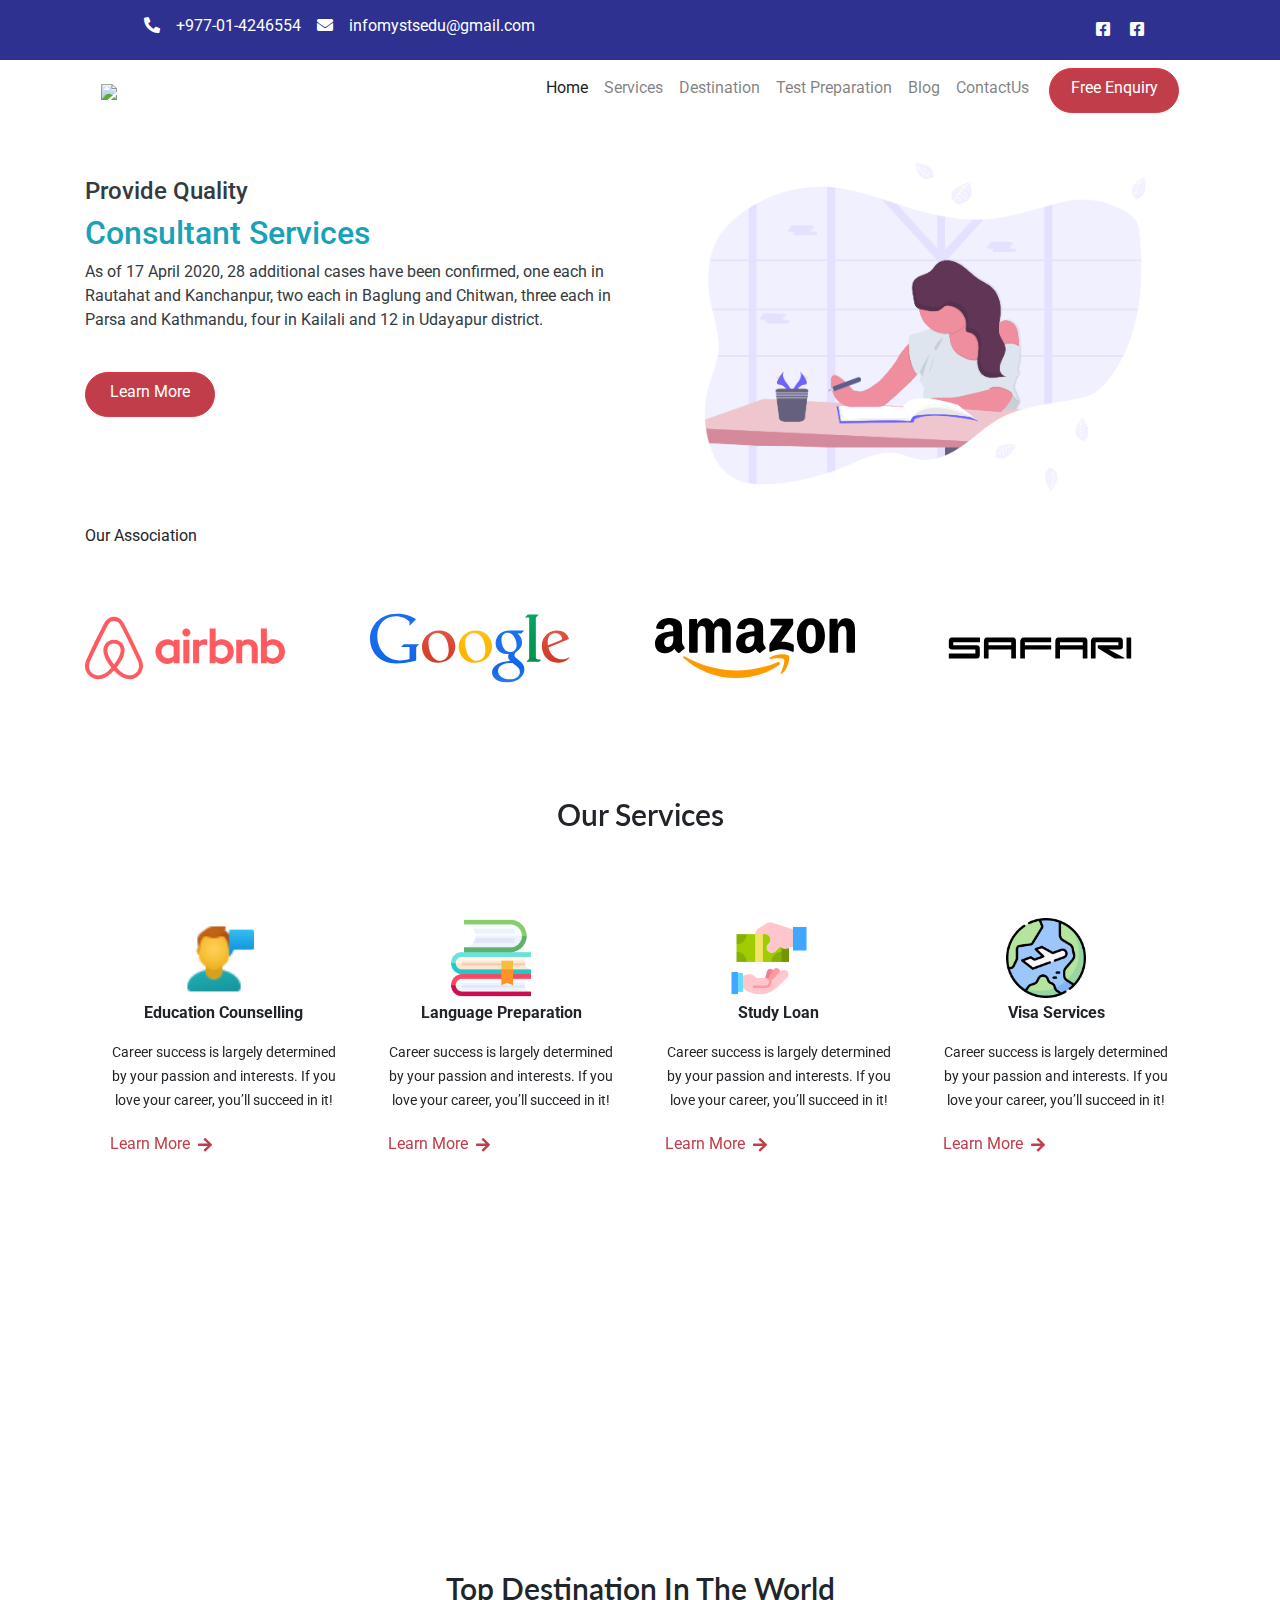
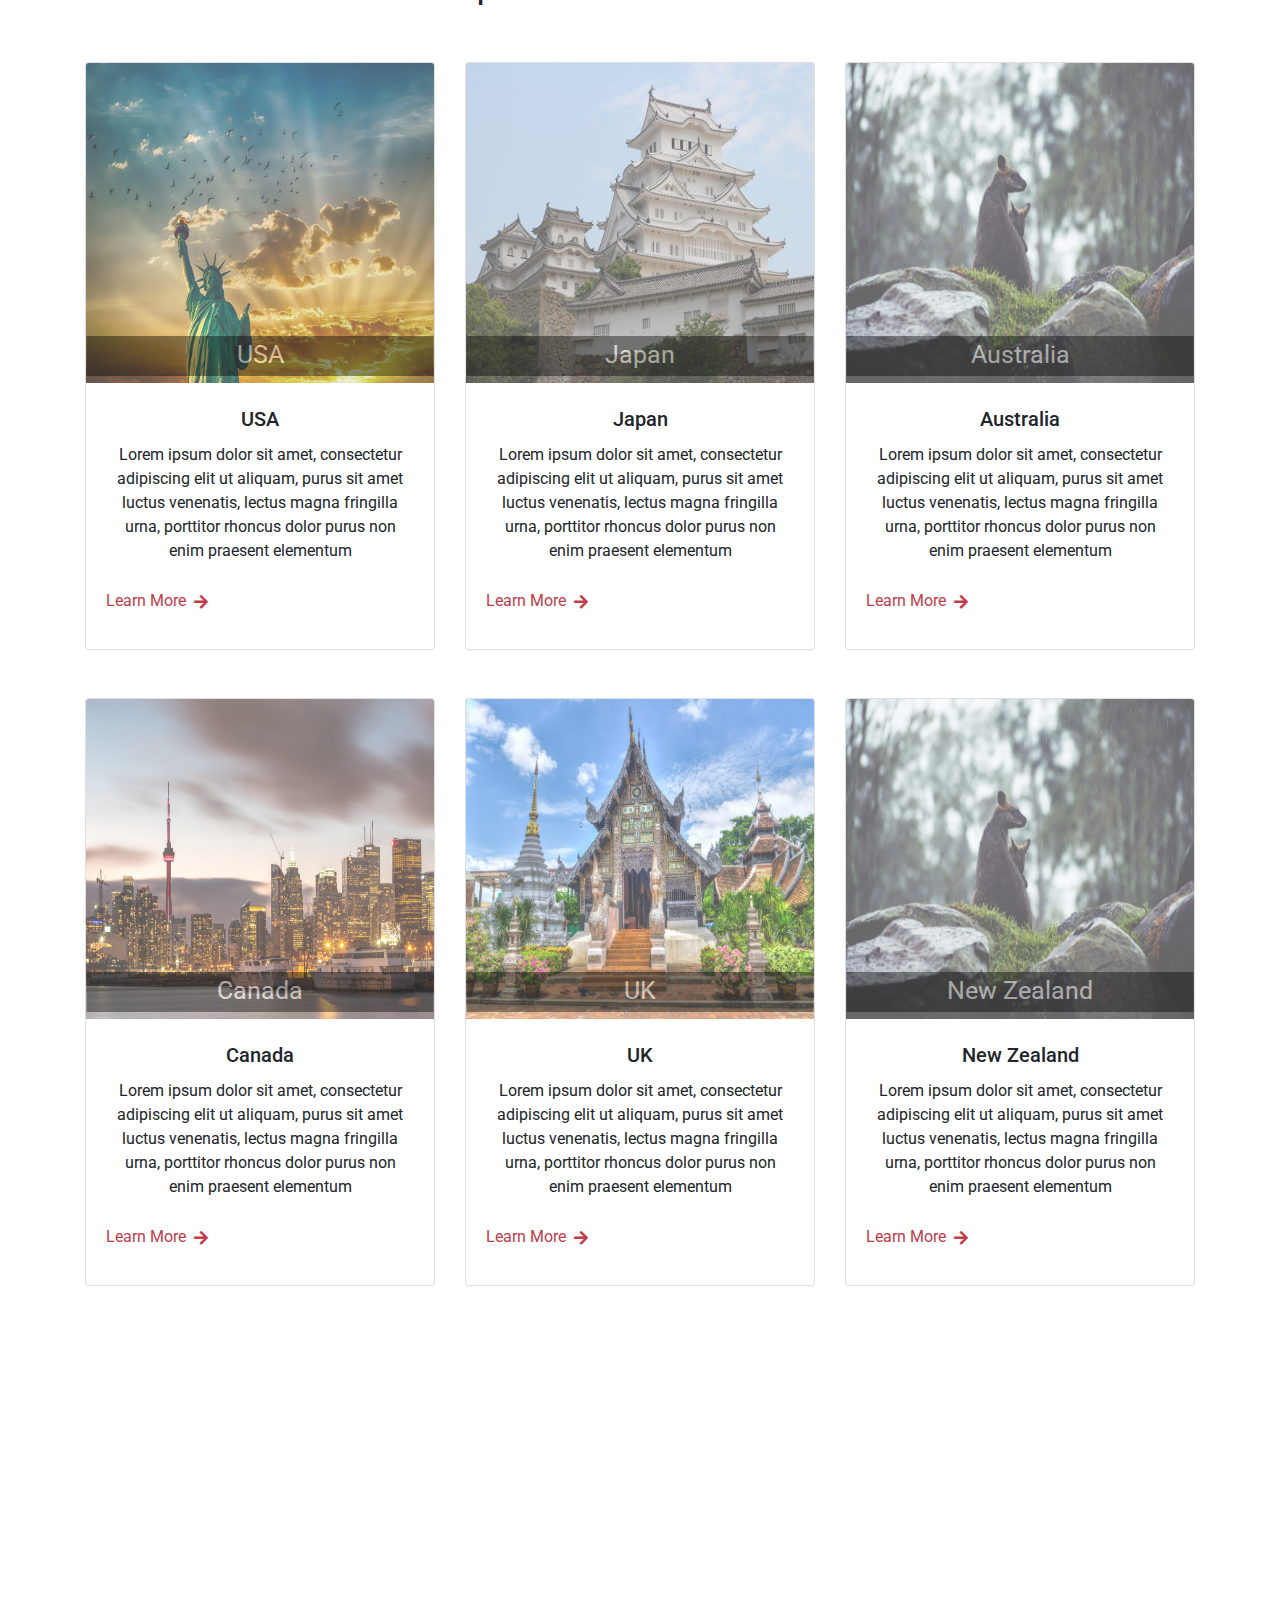
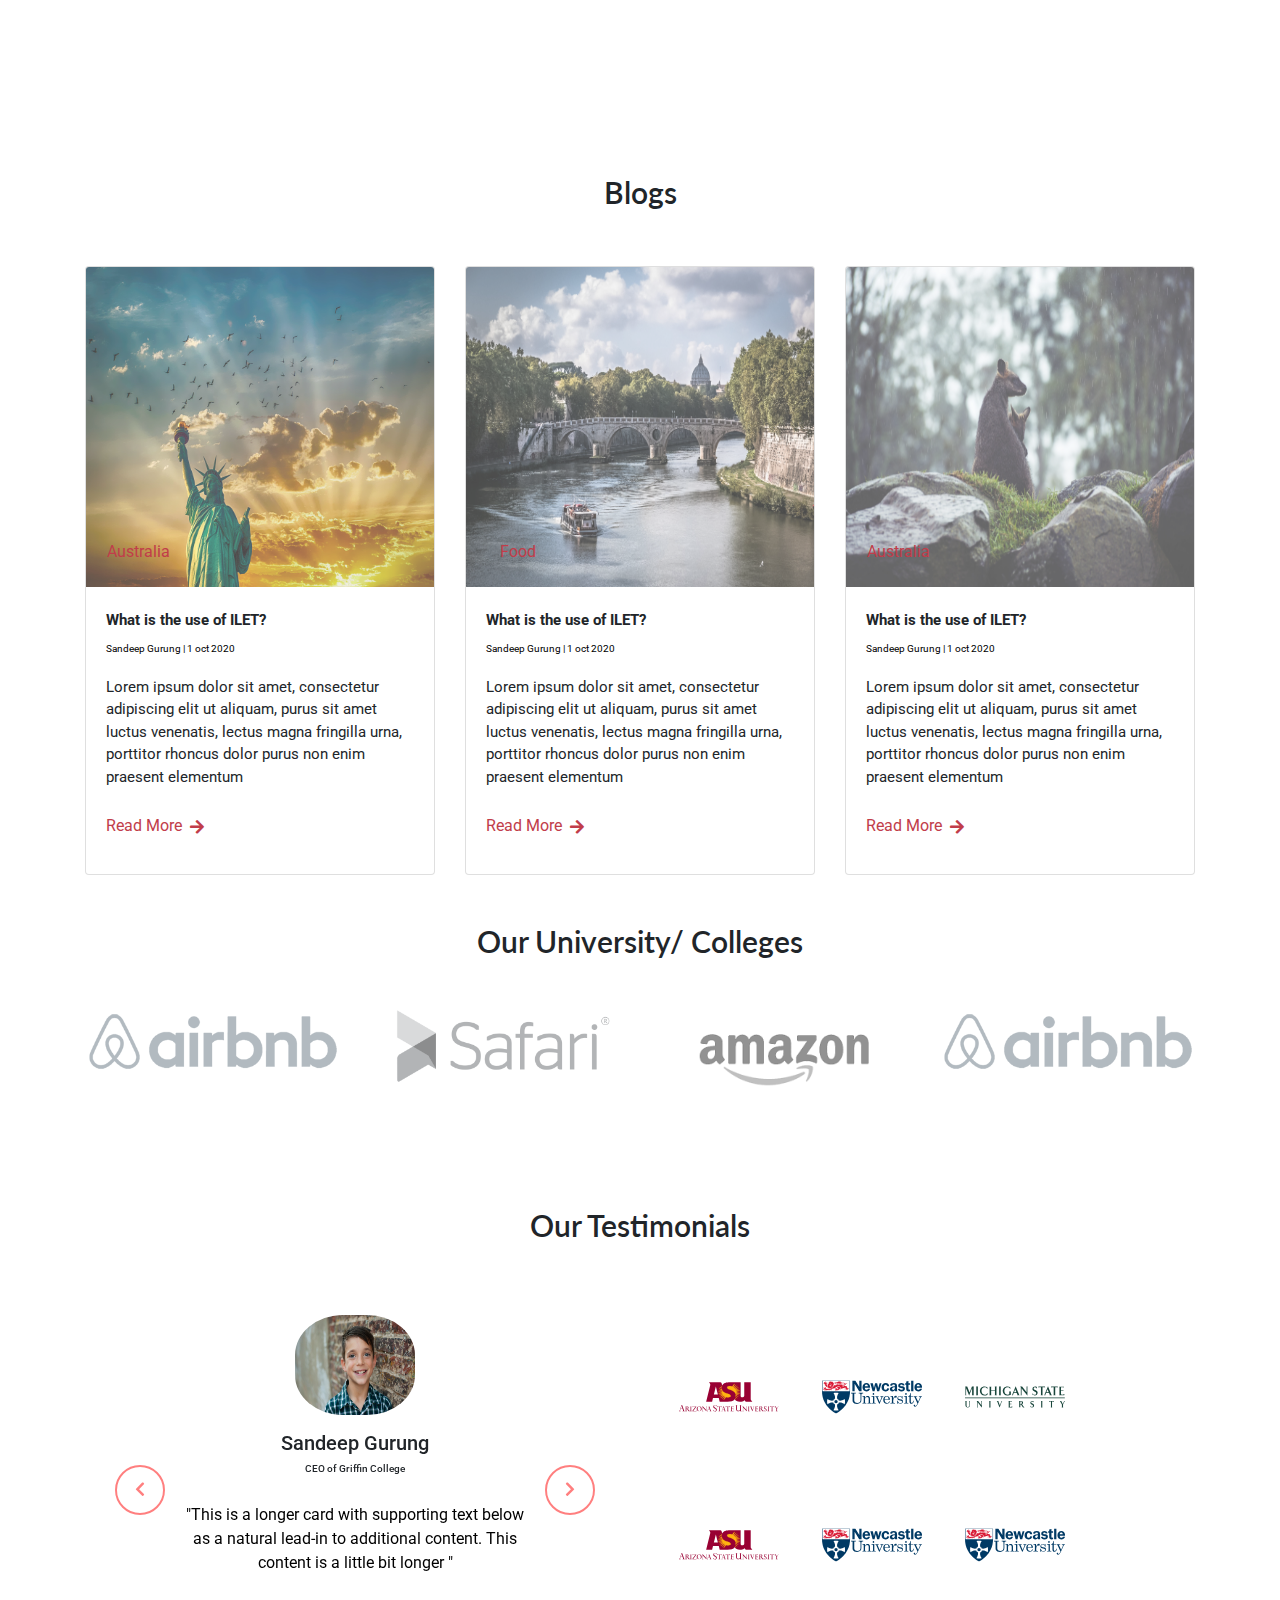
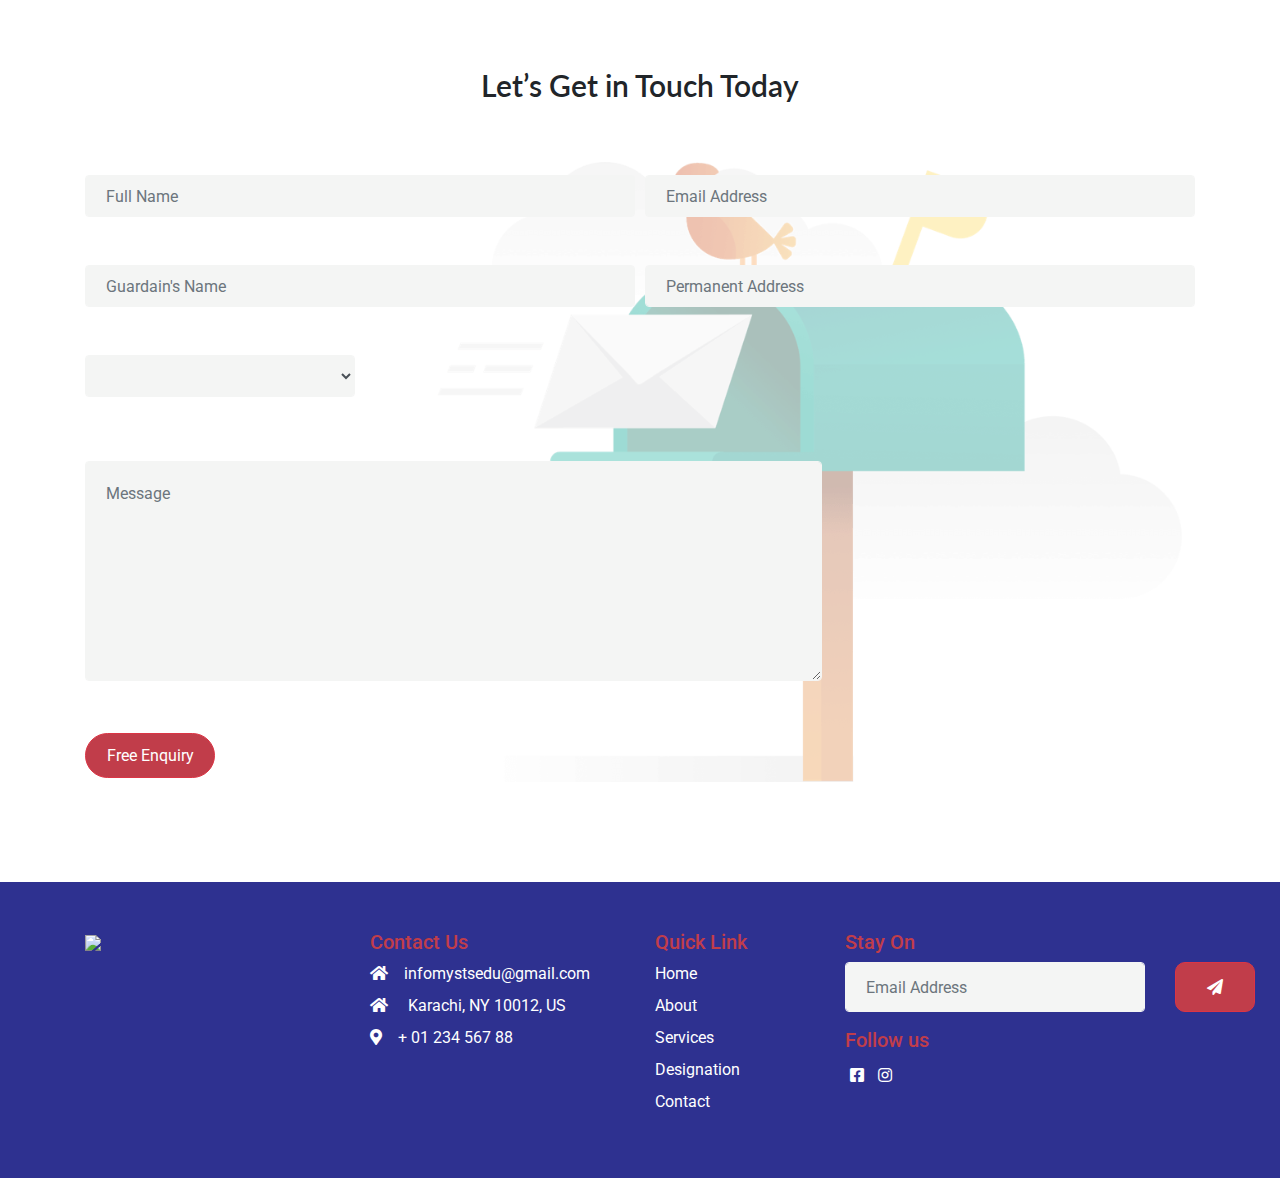
==== index.html @ 864e49d7 "modified" ====
<!DOCTYPE html>
<html lang="en">
<head>
  <meta charset="utf-8">
  <meta name="viewport" content ="width=device-width, initial-scale=1">
  <meta name="description" content="">
  <title>STS PROJECT</title>
  <link rel="stylesheet" type="text/css" href="css/bootstrap.min.css">
  <script src="js/jquery-3.4.1.min.js"></script>
  <link href="https://stackpath.bootstrapcdn.com/font-awesome/4.7.0/css/font-awesome.min.css" rel="stylesheet" integrity="sha384-wvfXpqpZZVQGK6TAh5PVlGOfQNHSoD2xbE+QkPxCAFlNEevoEH3Sl0sibVcOQVnN" crossorigin="anonymous">
  <link href="https://unpkg.com/aos@2.3.1/dist/aos.css" rel="stylesheet">
  <link rel="stylesheet" type="text/css" href="css/all.min.css">
  <link rel="stylesheet" type="text/css" href="index.css">
</head>
<body>
  <header>
    
    <div class="header">
      <ul class="tophead list-unstyled pt-2">
        <li class="item active bg-muted">
          <i class="fas fa-phone-alt mx-3"></i>+977-01-4246554
        </li>
        <li class="item">
          <i class="fas fa-envelope mx-3"></i>infomystsedu@gmail.com
        </li>
      </ul>
      <div>
      <a class="social" href="#"><i class="fab fa-facebook-square px-2"></i></a>
      <a class="social" href="#"><i class="fab fa-facebook-square px-2"></i></a>
      </div>
    </div>

  </header>
<div class="container mt-0">
<nav class="navbar navbar-expand-lg navbar-light  mt-0">
    <a class="navbar-brand mt-0" href="#"><img src="#"></a>
    <button class="navbar-toggler" type="button" data-toggle="collapse" data-target="#navbarNav" aria-controls="navbarNav" aria-expanded="false" aria-label="Toggle navigation">
      <span class="navbar-toggler-icon"></span>
    </button>
    <div class="collapse navbar-collapse mt-0 " id="navbarNav">
      <ul class="navbar-nav ml-auto">
        <li class="nav-item active">
          <a class="nav-link" href="#">Home </a>
        </li>
        <li class="nav-item">
          <a class="nav-link" href="#">Services</a>
        </li>
        <li class="nav-item">
          <a class="nav-link" href="#">Destination</a>
        </li>
        <li class="nav-item " >
          <a class="nav-link"  href="#" >Test Preparation</a>
        </li>
        <li class="nav-item">
            <a class="nav-link" href="#">Blog</a>
          </li>
          <li class="nav-item">
            <a class="nav-link mr-2" href="#">ContactUs</a>
          </li>
          <li class="nav-item">
        <a href="signup.html" class="btn btn-danger ml-1 " role="button" >Free Enquiry</a>
        </li>
      </ul>
    </div>
  </nav>
  <!--Two Column Section--->
    <div class="row pt-2">
      <div class=" col-md-12 col-lg-6 pt-5">
        <h4 class="text-dark">Provide Quality</h4>
        <h2 class="text-info">Consultant Services</h2>
          <p class="text-dark">As of 17 April 2020, 28 additional cases have been confirmed, one each in Rautahat and Kanchanpur, two each in Baglung and Chitwan, three each in Parsa and Kathmandu, four in Kailali and 12 in Udayapur district.</p>
          <br>
          <a href="#" class="btn btn-danger ">Learn More</a>
    </div>
    <div class="col-lg-6">
    <img src="images/undraw.png" class="img-fluid">
  </div>
  </div>
<!---Association-->
<div class="mt-0">Our Association</div>
<div class="row py-0">
  <div class="col"> <img src="images/airbnb.svg" class="images"></div>
  <div class="col"><img src="images/google.svg"  class="images"></div>
  <div class="col"><img src="images/amazon-2.svg"  class="images"></div>
  <div class="col"><img src="images/safari.svg"  class="images"></div>
  
</div>
<!--Services-->
<div class="text-center py-5" data-aos="fade-up">
  <h1>Our Services</h1>
  <section class="services pt-5">
    <div class="container">
      <div class="row ">
        <div class="col-md-3 col-sm-6 text-left">
          <div class="box">
            <div class="icons mx-auto">
              <img class="images" src="images/consult.png">
            </div>
            <div class="box_content text-center">
              <h6 class="title">Education Counselling</h6>
                <span class="post">Career success is largely determined by your passion and interests. If you love your career, you’ll succeed in it! </span>
            </div>
           <div class="more ">
            <p class="text">Learn More</p>
            <a href="#"><i class="fas fa-arrow-right ml-2"></i></a>
          </div>
          </div>
        </div>
        <div class="col-md-3 col-sm-6 text-left">
          <div class="box">
            <div class="icons mx-auto">
              <img class="images" src="images/school.png">
            </div>
            <div class="box_content text-center">
              <h6 class="title">Language Preparation</h6>
                <span class="post">Career success is largely determined by your passion and interests. If you love your career, you’ll succeed in it! </span>
            </div>
           <div class="more ">
            <p class="text">Learn More</p>
            <a href="#"><i class="fas fa-arrow-right ml-2"></i></a>
          </div>
        </div>
        </div>
        <div class="col-md-3 col-sm-6 text-left">
          <div class="box ">
            <div class="icons mx-auto">
              <img class="images" src="images/loan.png">
            </div>
            <div class="box_content text-center">
              <h6 class="title">Study Loan</h6>
                <span class="post">Career success is largely determined by your passion and interests. If you love your career, you’ll succeed in it! </span>
            </div>
           <div class="more ml-0">
            <p class="text">Learn More</p>
            <a href="#"><i class="fas fa-arrow-right ml-2"></i></a>
          </div>
        </div>
      </div>
      <div class="col-md-3 col-sm-6 text-left">
        <div class="box ">
          <div class="icons mx-auto">
            <img class="images" src="images/travel.png">
          </div>
          <div class="box_content text-center">
            <h6 class="title">Visa Services</h6>
              <span class="post">Career success is largely determined by your passion and interests. If you love your career, you’ll succeed in it! </span>
          </div>
         <div class="more ml-0">
          <p class="text">Learn More</p>
          <a href="#"><i class="fas fa-arrow-right ml-2"></i></a>
        </div>
      </div>
    </div>
  </div>
</div>
  </section>
</div>
<!-- Contact us -->
<div class="contact-area text-center pb-5" data-aos="fade-up">
  <h1 >Contact Us Today!</h1>
  <div class="contact-blog text-center mx-auto">
    Lorem ipsum dolor sit amet, consectetur adipiscing elit ut aliquam, purus sit amet 
    luctus venenatis, lectus magna fringilla urna, porttitor rhoncus dolor purus 
    non enim praesent elementum facilisis leo, vel 
  </div>
  <div class="text-center pt-5"><a href="#" class="btn btn-danger ">Learn More</a></div>

</div>

<!-- DEstination -->
<div class="destination text-center pt-5">
  <h1 >Top Destination In The World</h1>
  <div class="card-deck pt-5">
    <div class="card">
      <img src="images/usa.jpg" class="card-img-top" alt="">
      <div class="centered ">USA</div>
      <div class="card-body pt-4">
        <h5 class="card-title">USA</h5>
        <p class="card-text">Lorem ipsum dolor sit amet, consectetur adipiscing elit ut aliquam, purus sit amet luctus venenatis, lectus magna fringilla urna, porttitor rhoncus dolor purus non enim praesent elementum </p>
        <div class="more1 d-flex">
          <p class="text">Learn More</p>
          <a href="#"><i class="fas fa-arrow-right ml-2"></i></a>
        </div>
      </div>
    </div>
    <div class="card">
      <img src="images/japan.jpg" class="card-img-top" alt="">
      <div class="centered ">Japan</div>
      <div class="card-body pt-4">
        <h5 class="card-title">Japan</h5>
        <p class="card-text">Lorem ipsum dolor sit amet, consectetur adipiscing elit ut aliquam, purus sit amet luctus venenatis, lectus magna fringilla urna, porttitor rhoncus dolor purus non enim praesent elementum </p>
        <div class="more1 d-flex ">
          <p class="text">Learn More</p>
          <a href="#"><i class="fas fa-arrow-right ml-2"></i></a>
        </div>
      </div>
    </div>
    <div class="card">
      <img src="images/animal.jpg" class="card-img-top" alt="">
      <div class="centered ">Australia</div>
      <div class="card-body pt-4">
        <h5 class="card-title">Australia</h5>
        <p class="card-text">Lorem ipsum dolor sit amet, consectetur adipiscing elit ut aliquam, purus sit amet luctus venenatis, lectus magna fringilla urna, porttitor rhoncus dolor purus non enim praesent elementum </p>
        <div class="more1 d-flex">
          <p class="text">Learn More</p>
          <a href="#"><i class="fas fa-arrow-right ml-2"></i></a>
        </div>
      </div>
    </div>
  </div>
  <div class="card-deck pt-5">
    <div class="card">
      <img src="images/canada.jpg" class="card-img-top" alt="">
      <div class="centered ">Canada</div>
      <div class="card-body pt-4">
        <h5 class="card-title">Canada</h5>
        <p class="card-text">Lorem ipsum dolor sit amet, consectetur adipiscing elit ut aliquam, purus sit amet luctus venenatis, lectus magna fringilla urna, porttitor rhoncus dolor purus non enim praesent elementum </p>
        <div class="more1 d-flex">
          <p class="text">Learn More</p>
          <a href="#"><i class="fas fa-arrow-right ml-2"></i></a>
        </div>
      </div>
    </div>
    <div class="card">
      <img src="images/chiang-mai-1670926_1920.jpg" class="card-img-top" alt="">
      <div class="centered ">UK</div>
      <div class="card-body pt-4">
        <h5 class="card-title">UK</h5>
        <p class="card-text">Lorem ipsum dolor sit amet, consectetur adipiscing elit ut aliquam, purus sit amet luctus venenatis, lectus magna fringilla urna, porttitor rhoncus dolor purus non enim praesent elementum </p>
        <div class="more1 d-flex ">
          <p class="text">Learn More</p>
          <a href="#"><i class="fas fa-arrow-right ml-2"></i></a>
        </div>
      </div>
    </div>
    <div class="card">
      <img src="images/animal.jpg" class="card-img-top" alt="">
      <div class="centered ">New Zealand</div>
      <div class="card-body pt-4">
        <h5 class="card-title">New Zealand</h5>
        <p class="card-text">Lorem ipsum dolor sit amet, consectetur adipiscing elit ut aliquam, purus sit amet luctus venenatis, lectus magna fringilla urna, porttitor rhoncus dolor purus non enim praesent elementum </p>
        <div class="more1 d-flex">
          <p class="text">Learn More</p>
          <a href="#"><i class="fas fa-arrow-right ml-2"></i></a>
        </div>
      </div>
    </div>
  </div>
</div>
</div>
<!-- Courses -->
<div class="course text-center mt-5 py-5" data-aos="fade-up">
  <h1>Our Courses</h1>
    <div class="container">
      <div class="row">
        <div class="col-md-3 col-sm-6 text-left">
          <div class="box1">
            <a href="#"> <img class="img-fluid" src="images/jlpt.png"> </a>
          </div> 
        </div>
        <div class="col-md-3 col-sm-6 text-left">
          <div class="box1">
            <a href="#">  <img class="img-fluid" src="images/ilets.png"> </a>
          </div> 
        </div>
        <div class="col-md-3 col-sm-6 text-left">
          <div class="box1">
            <a href="/courses.html"> <img class="img-fluid" src="images/jlpt.png"> </a>
          </div> 
        </div>
        <div class="col-md-3 col-sm-6 text-left">
          <div class="box1">
            <a href="#"><img class="img-fluid" src="images/jlpt.png"> </a>
          </div> 
        </div>
      </div>
    </div>
</div>

<!-- Blog -->
<div class="container">
  <div class ="blog text-center pt-5">
  <h1 >Blogs</h1>
  <div class="card-deck pt-5 text-left">
    <div class="card">
      <img src="images/usa.jpg" class="card-img-top" alt="">
      <div class="bottom-right">Australia</div>
      <div class="card-body pt-4">
        <h6 class="card-title">What is the use of ILET?</h6>
        <p class="contents pb-1"> Sandeep Gurung  | 1 oct 2020</p>   
        <p class="card-text">Lorem ipsum dolor sit amet, consectetur adipiscing elit ut aliquam, purus sit amet luctus venenatis, lectus magna fringilla urna, porttitor rhoncus dolor purus non enim praesent elementum </p>
        <div class="more1 d-flex">
          <p class="text">Read More</p>
          <a href="#"><i class="fas fa-arrow-right ml-2"></i></a>
        </div>
      </div>
    </div>
    <div class="card">
      <img src="images/rome-1799670_1920.jpg" class="card-img-top" alt="">
      <div class="bottom-right">Food</div>
      <div class="card-body pt-4">
        <h6 class="card-title">What is the use of ILET?</h6>
        <p class="contents pb-1"> Sandeep Gurung  | 1 oct 2020</p>
        <p class="card-text">Lorem ipsum dolor sit amet, consectetur adipiscing elit ut aliquam, purus sit amet luctus venenatis, lectus magna fringilla urna, porttitor rhoncus dolor purus non enim praesent elementum </p>
        <div class="more1 d-flex ">
          <p class="text">Read More</p>
          <a href="#"><i class="fas fa-arrow-right ml-2"></i></a>
        </div>
      </div>
    </div>
    <div class="card">
      <img src="images/animal.jpg" class="card-img-top" alt="">
      <div class="bottom-right">Australia</div>
      <div class="card-body pt-4">
        <h6 class="card-title">What is the use of ILET?</h6>
        <p class="contents pb-1"> Sandeep Gurung  | 1 oct 2020</p>
        <p class="card-text">Lorem ipsum dolor sit amet, consectetur adipiscing elit ut aliquam, purus sit amet luctus venenatis, lectus magna fringilla urna, porttitor rhoncus dolor purus non enim praesent elementum </p>
        <div class="more1 d-flex">
          <p class="text">Read More</p>
          <a href="#"><i class="fas fa-arrow-right ml-2"></i></a>
        </div>
      </div>
    </div>
  </div>
  </div>
  <!-- university -->
  <div class="pt-5 text-center"><h1 class="university">Our University/ Colleges</h1></div>
<div class="row">
  <div class="uni col mt-3"> <img src="images/logo-airbnb-404px-grey-1.png" class="img-fluid"></div>
  <div class="uni col mt-3"><img src="images/safari-logo-lockup-gray.png"  class="img-fluid"></div>
  <div class="uni col mt-3"><img src="images/images (2).png"  class="img-fluid"></div>
  <div class="uni col mt-3"><img src="images/logo-airbnb-404px-grey-1.png"  class="img-fluid"></div>
  
</div>
</div>
<!-- Testomonial -->
<div class="container">
  <div class="testimonial text-center bg-white mt-4">
    <h1>Our Testimonials</h1>
    <div class="row pt-5">
      <div class="col-md-6 col-sm-12 text-center pt-3">
  <div id="carouselExampleControls" class="carousel" data-ride="carousel">
    <div class="carousel-inner">
      <div class="carousel-item active">
        <div class="testimonial text-center">
      <img class="img-top" src="images/garrett-jackson-LhNkJMayglI-unsplash.jpg" alt="Card image cap">
      <div class="body text-center pt-3">
       <h5 class="title1">Sandeep Gurung</h5>
       <h6 class="title2">CEO of Griffin College</h6>
       <p class="text1">"This is a longer card with supporting text below as a natural lead-in to additional content. This content is a little bit longer  " </p>
      
     </div>
   </div>
      </div>
      <div class="carousel-item">
        <div class="testimonial">
          <img class="img-top" src="images/garrett-jackson-LhNkJMayglI-unsplash.jpg" alt="card image">
        </div>
          <div class="body text-center pt-3">
            <h5 class="title1">Sandeep Gurung</h5>
            <h6 class="title2">CEO of Griffin College</h6>
       <p class="text1">"We felt like we had a true partner throughout the process. They were clearly interested on our long-term success."</p>
          </div>
      </div>
   </div>
    
    <a class="carousel-control-prev" href="#carouselExampleControls" role="button" data-slide="prev">
      <span class="carousel-control-prev-icons" aria-hidden="true"><i class="fas fa-chevron-left"></i></span>
      <span class="sr-only">Previous</span>
    </a>
    <a class="carousel-control-next" href="#carouselExampleControls" role="button" data-slide="next">
      <span class="carousel-control-next-icons" aria-hidden="true"><i class="fas fa-chevron-right"></i></span>
      <span class="sr-only">Next</span>
    </a>
  
  </div>
      </div>
        
       <div class="col-md-6 text-center">
         <div class="row pt-4">
           <div class="col-2 m-4">
         <img src="images/arizona-state-university (1).svg" class="images-test">
       </div>
       <div class="col-2 m-4">
         <img src="images/newcastle-university.svg" class="images-test">
       </div>
       <div class="col-2 m-4">
         <img src="images/michigan-state-university-1 (1).svg" class="images-test">
       </div>
  
         </div>
         <div class="row">
           <div class="col-2 m-4">
         <img src="images/arizona-state-university (1).svg" class="images-test">
       </div>
       <div class="col-2 m-4">
         <img src="images/newcastle-university.svg" class="images-test">
       </div>
       <div class="col-2 m-4">
         <img src="images/newcastle-university.svg" class="images-test">
       </div>
       
         </div>
       </div>
  
    </div>
  </div>
  </div>
  
  
  
  


<!-- Help -->
<div class="container">

  <div class="head text-center py-5">
  <h1>Let’s Get in Touch Today</h1>
  </div>
  <form>
    <div class="form-row text-left">
      <div class="form-group col-md-6 py-3 text-left">
        <label for="fullname" class="sr-only">Full</label>
  <input type="text" class="form-control" id="fullname" placeholder="Full Name">
      </div>
      <div class="form-group col-md-6 py-3">
        <label for="emailid" class="sr-only">Email Address </label>
        <input type="email" class="form-control" id="emailid" placeholder="Email Address">
      </div>
    </div>
    <div class="form-row">
      <div class="form-group col-md-6 py-3">
        <label for="guardainname" class="sr-only">Guardain's Name</label>
  <input type="text" class="form-control" id="inputPassword2" placeholder="Guardain's Name">
      </div>
      <div class="form-group col-md-6 py-3">
        <label for="address" class="sr-only">Permanent Address</label>
        <input type="text" class="form-control" id="address" placeholder="Permanent Address">
      </div>
    </div>

    
    <div class="form-row">
      <div class="form-group col-md-3 py-3">
        <label for="destination" class="sr-only">Destination</label>
        <select id="inputState" class="form-control" placeholder="destination">
          <option selected>Choose...</option>
          <option>...</option>
        </select>
      </div>
      
    </div>
    <div class="form-row py-3">
      <div class="form-group col-md-8 py-3">
    <textarea class="form-control" aria-label="With textarea" placeholder="Message"></textarea>
    </div>
  </div>
    <div class="but py-1">
    <button type="submit" class="btn btn-danger">Free Enquiry</button>
    </div>
  </form>
  
<div class="images2">
  <img src="images/Mailbox 1.svg" class="imguid" >
</div>



</div>
<footer class="myfooter py-5 ">
  <div class="container">
    <div class="row text-left">
      <div class="col-md-3 col-sm-12">
        <img src="#">
    </div>
      <div class="col-md-3 col-sm-6">
        <h5 class="footer-topic">Contact Us</h5>
        <ul class="list-unstyled">
          <li class="my-2"><i class="fas fa-home mr-3"></i>infomystsedu@gmail.com</li>
          <li class="my-2"><i class="fas fa-home mr-3"></i> Karachi, NY 10012, US</li>
          <li class="my-2"><i class="fas fa-map-marker-alt mr-3"></i></i>+ 01 234 567 88</li>
        </ul>
    </div>
    <div class="col-md-2 col-sm-6">
      <h5 class="footer-topic">Quick Link</h5>
      <ul class="list-unstyled">
        <li class="my-2"><a href="#">Home</a></li>        
        <li class="my-2"><a href="#">About</a></li>
        <li class="my-2"><a href="#">Services</a></li>
        <li class="my-2"><a href="#">Designation</a></li>
        <li class="my-2"> <a href="#">Contact</a></li>         
      </ul>
    </div>
    <div class="col-md-4 col-sm-12 ">
      <h5 class="footer-topic">Stay On</h5>
      <form>
        <div class="form-row justify-content-between">
          <div class="col-md-3 ">
            <label class="sr-only" for="inlineFormInputName">Email Address</label>
            <input type="text" class="form-control" id="inlineFormInputName" placeholder="Email Address">
          </div>
          <div class="col-md-1">
            <button type="submit" class="btn btn-danger"><i class="fas fa-paper-plane"></i></button>
          </div>
            
          </div>
          <div class="social-media my-3">
            <h5 class="footer-topic">Follow us</h5>
            <div class="social-icons ">
              <ul class="icons">
              <li class="my-1"><i class="fab fa-facebook-square"></i></li>
              <li class="my-1"><i class="fab fa-instagram"></i></li> 
            
              </ul>
            </div>
          </div>
      </form>
      </div>
  </div>
</div>
</div>


</footer>



<script src="https://unpkg.com/aos@next/dist/aos.js"></script>
<script>
  AOS.init({
    duration: 1000,
    once: true,
  });
</script>














 


  
<script type="text/javascript" href="js/bootstrap.min.js"></script>
          <script src="https://code.jquery.com/jquery-3.3.1.slim.min.js" integrity="sha384-q8i/X+965DzO0rT7abK41JStQIAqVgRVzpbzo5smXKp4YfRvH+8abtTE1Pi6jizo" crossorigin="anonymous"></script>
  <script src="https://cdnjs.cloudflare.com/ajax/libs/popper.js/1.14.7/umd/popper.min.js" integrity="sha384-UO2eT0CpHqdSJQ6hJty5KVphtPhzWj9WO1clHTMGa3JDZwrnQq4sF86dIHNDz0W1" crossorigin="anonymous"></script>
  <script src="https://stackpath.bootstrapcdn.com/bootstrap/4.3.1/js/bootstrap.min.js" integrity="sha384-JjSmVgyd0p3pXB1rRibZUAYoIIy6OrQ6VrjIEaFf/nJGzIxFDsf4x0xIM+B07jRM" crossorigin="anonymous"></script>
          
 
</body>
</html>
---- index.css ----
@import url('https://fonts.googleapis.com/css2?family=Montserrat:wght@500&family=Roboto:ital,wght@1,500&display=swap');
@import url('https://fonts.googleapis.com/css2?family=Lato:wght@700&display=swap');

.header{
box-shadow: border-box;
position: relative;
margin: 0;
padding: 0;
height: 30px;


background-color: #2E3190;
}
.header li{
    color:white;
}
.header a{
    color:white;
}
.header{
    display: flex;
    justify-content:space-between;
    align-items: center;
    padding: 30px 10%;
    height: 30px;
}
.items{
    display: inline block;
}
.tophead{
    display: flex;
}

.help.btn, .btn{
    background-color:#C13D4A; 
    color: white;
    border-radius: 50px 50px;
    width: 130px;
    height: 45px;
    padding-top: 7px;
}
.images{
    
    width: 200px;
    height: 200px;
}
/* Services */
.box{
  background-color: #fff;
  box-shadow: 0 0 0 0px #e2e9ed;
  padding: 30px 10px;
  position: relative;
  z-index: 0;
  transition: 0.2s all;
}
.box:hover{
    z-index: 1;
    box-shadow: 1px 2px 5px rgba(187, 41, 55, 0.534);
    transform:scale(1.02);
}
.box .icons{
    width:100px;
    height: 60px;
    

}
.box .icons .images{
    height: 80px;
    width: 80px;
}
.box .box_content{
    margin: 10px 0;

}
.box .box_content .title{
 padding:15px 0 10px 0;
 font-weight: bold;
}
.box .box_content .post{
    font-size: 14px;
}
.box .more{
    display: inline-flex;
}
.fa-arrow-right{
    color:#C13D4A;
    padding-top: 15px;
}
.text{
    color:#C13D4A;
    padding-top: 10px;
}

/* Contact Us */
.contact-area  .contact-blog{
    font-family: inherit;
    font-size: 15px;
    padding-top: 20px;
    text-align: center;
    width: 35em;
}
/* destination */
.destination .card-img-top{
    height: 320px;
    opacity:0.7;
}
.destination .card-img-top:hover{
    opacity: 1;
}
.centered {
    position: absolute;
    top: 50%;
    left: 50%;
    transform: translate(-50%, -50%);
    background-color: black;
    color: white;
    opacity: 0.4;
    width: 347px;
    height: 40px;
    text-align: center;
    font-size: 25px;
    
    
  }
/* courses */
.course{
    background-color: #2E3190; 
 
}
.course h1{
    color: white;
}

  
  /* blogs */
  .bottom-right {
  position: absolute;
  top: 47%;
  left: 15%;
  transform: translate(-50%, -50%);
  text-align: left;
  color: #C13D4A;
    
  }
.blog .card-deck .card .card-body .card-text{
    font-size: 15px;
}
.blog .card-deck .card .card-body .card-title{
    font-size: 15px;
    font-weight: bold;
}
.blog .card-deck .card .card-body .contents{
    font-size: 10px;
    color:black;
    margin-top:5px;
   
}
.blog .card-img-top{
    height: 320px;
    opacity: 0.7;
}
.blog .card-img-top:hover{
    opacity: 1;

}
/* testomonial */
.carousel-control-next , .carousel-control-prev{
	border-radius: 50% 50%;
	border: 2px solid black;
    margin: 150px 30px;
    padding: 0px;
    height: 50px;
    width: 50px;
    border-color: red;

}
.fa-chevron-right {
	color: red; 
}
.fa-chevron-left {
	color: red;
}
.img-top {
  border-radius: 40%;
  height: 100px;
  width: 120px;
}
.images-test{
    
    width: 100px;
    height: 100px;
}
.title2{
	font-size: 10px;
	padding-top: 0;
	margin-top: 0;
}
.text1{
    padding: 20px 100px;
    color: black;
}


/* unniversity */
.uni{
    width: 200px;
    height: 200px;

}
/* help */
 h1{
	font-size: 30px;
    font-weight: 600;
    font-family: 'Lato', sans-serif;
    
}


.images2 {
	left: 200px;
	top: -620px;
	width: 700px;
	height: 100px;
	position: relative;
	z-index: -1;
}
.imguid{
    opacity: 0.8;
}
.form-control {
	padding: 20px;
	background-color: #F4F5F4;
	border-color: #F4F5F4;
}
textarea.form-control {
    height: 220px;
}

.myfooter{
    background-color:#2E3190;
    color: white;
}
 .myfooter  a{
    color: white;
    text-decoration: none;
    
}
.myfooter .footer-topic{
    color: #C13D4A;;
}
.myfooter .form-control{
    min-width: 300px;
    min-height: 50px;
   
    margin:0;
}
.myfooter .btn{
    margin-right:5px;
    height: 50px;
    width: 80px;
    background: #C13D4A;
    border-radius: 10px 10px;
    
}
.myfooter .fa-phone-alt{
    margin-left: 0px;
}

.social-icons .icons{
    list-style: none;
    margin: 0;
    padding: 0;
}
.myfooter .social-icons li{
    display: inline-block;
    margin: 0 5px;
}

/* heading */


@media only screen and (max-width: 768px) {
    .line{
        display: none;
    }
  }
  @media only screen and (max-width: 540px) {
    .centered {
        min-width: 505px;
        
      }
  }
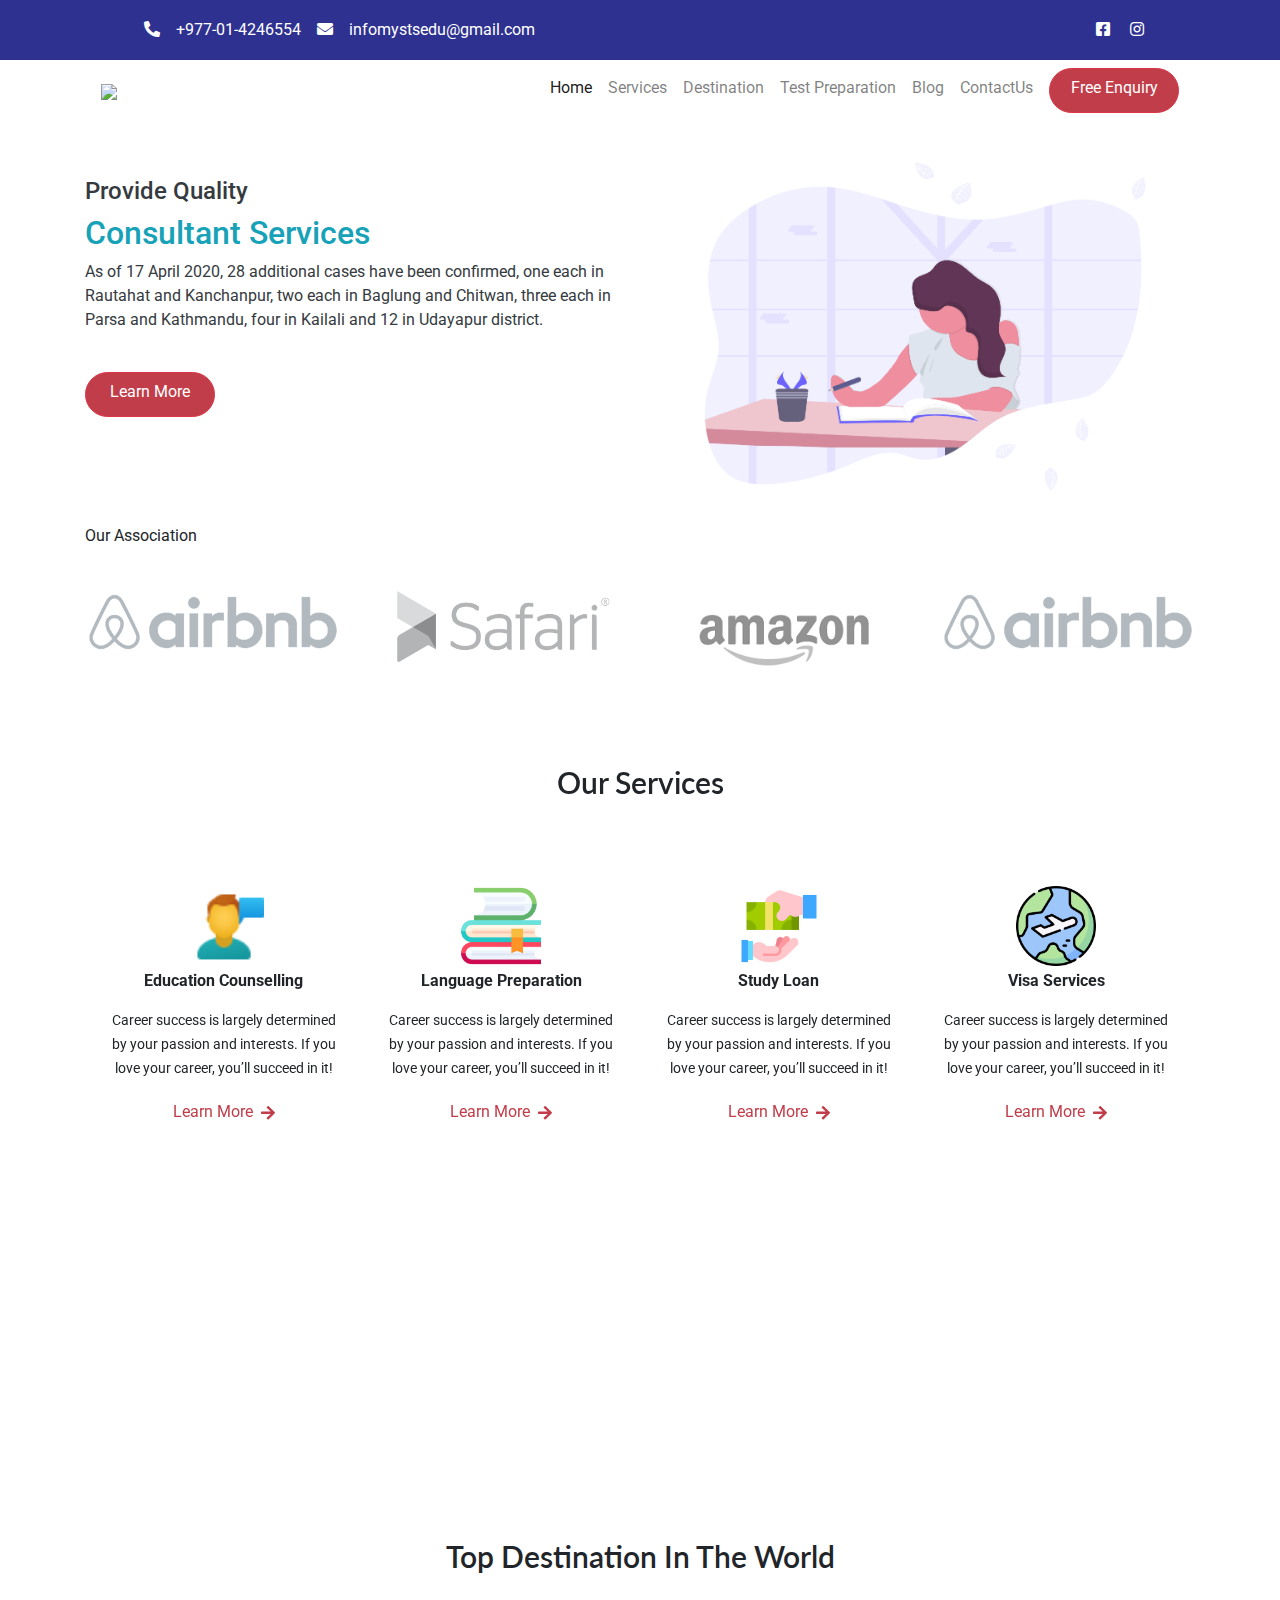
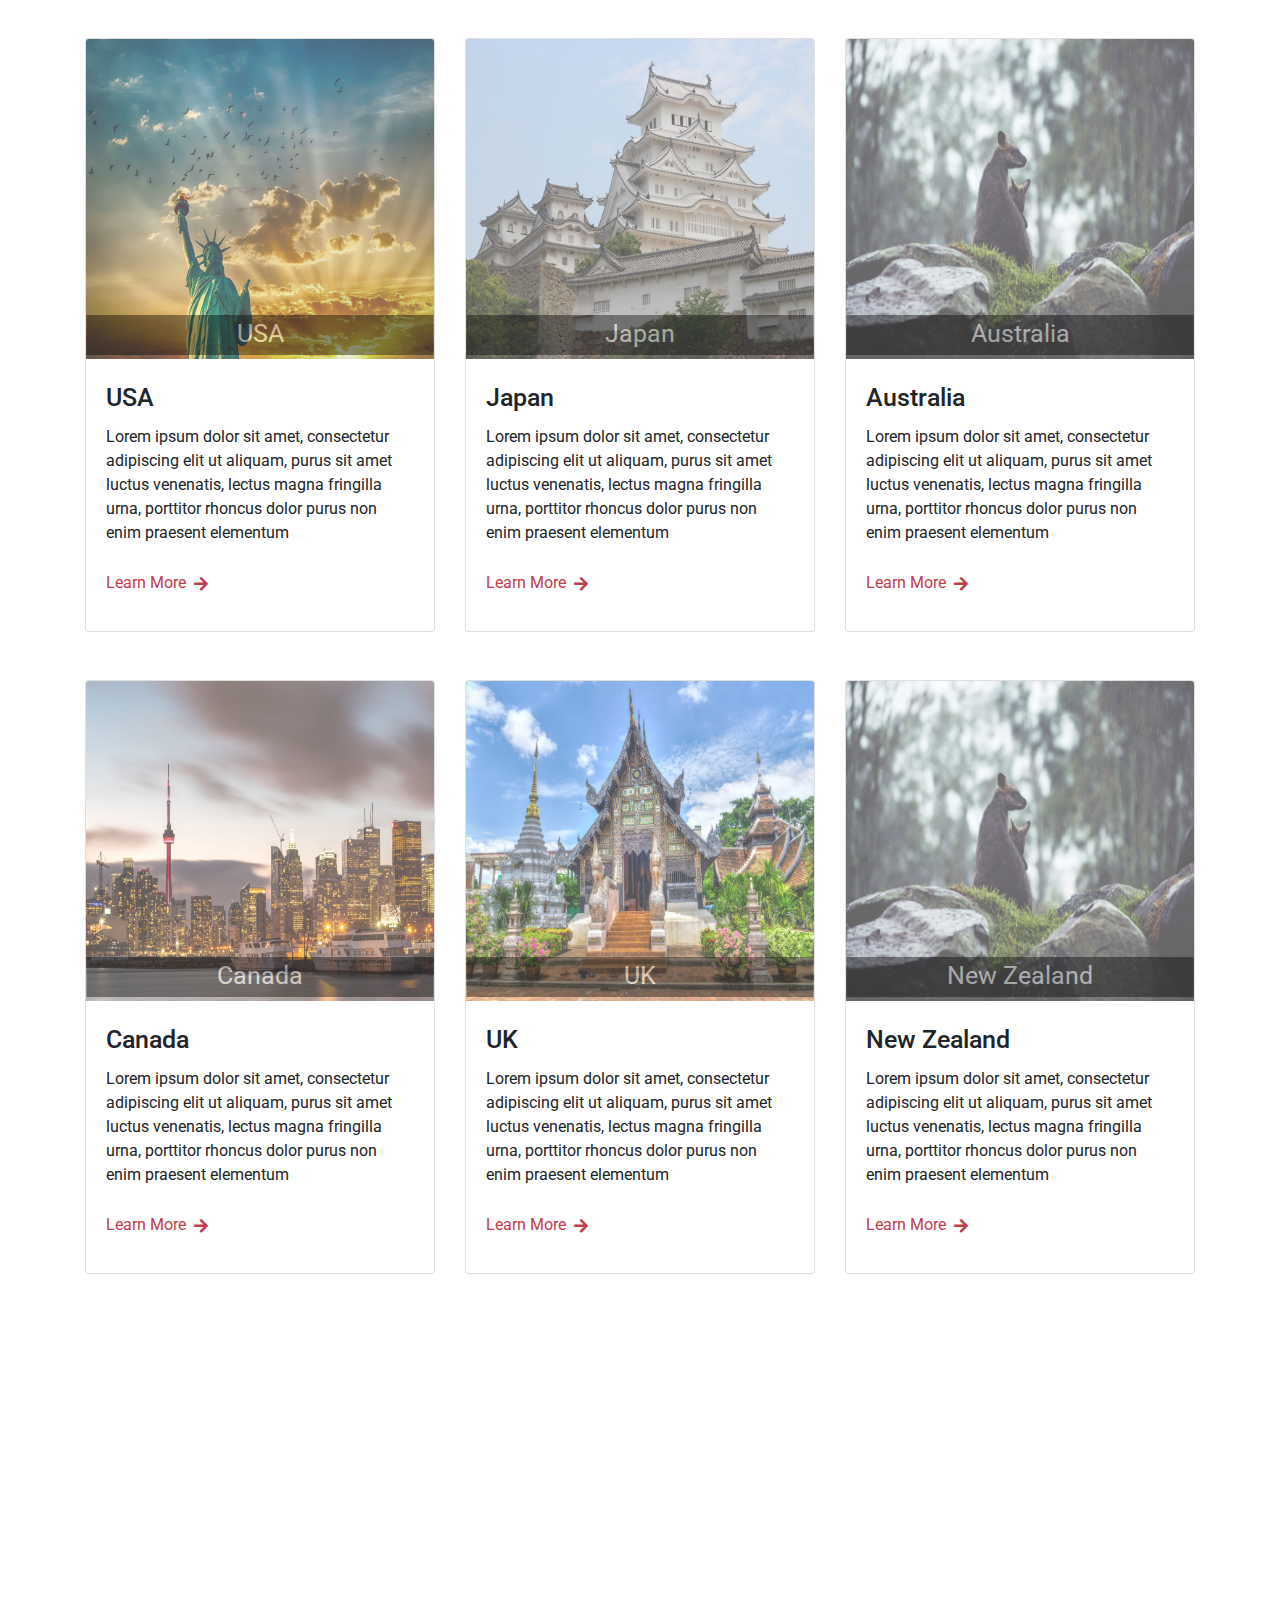
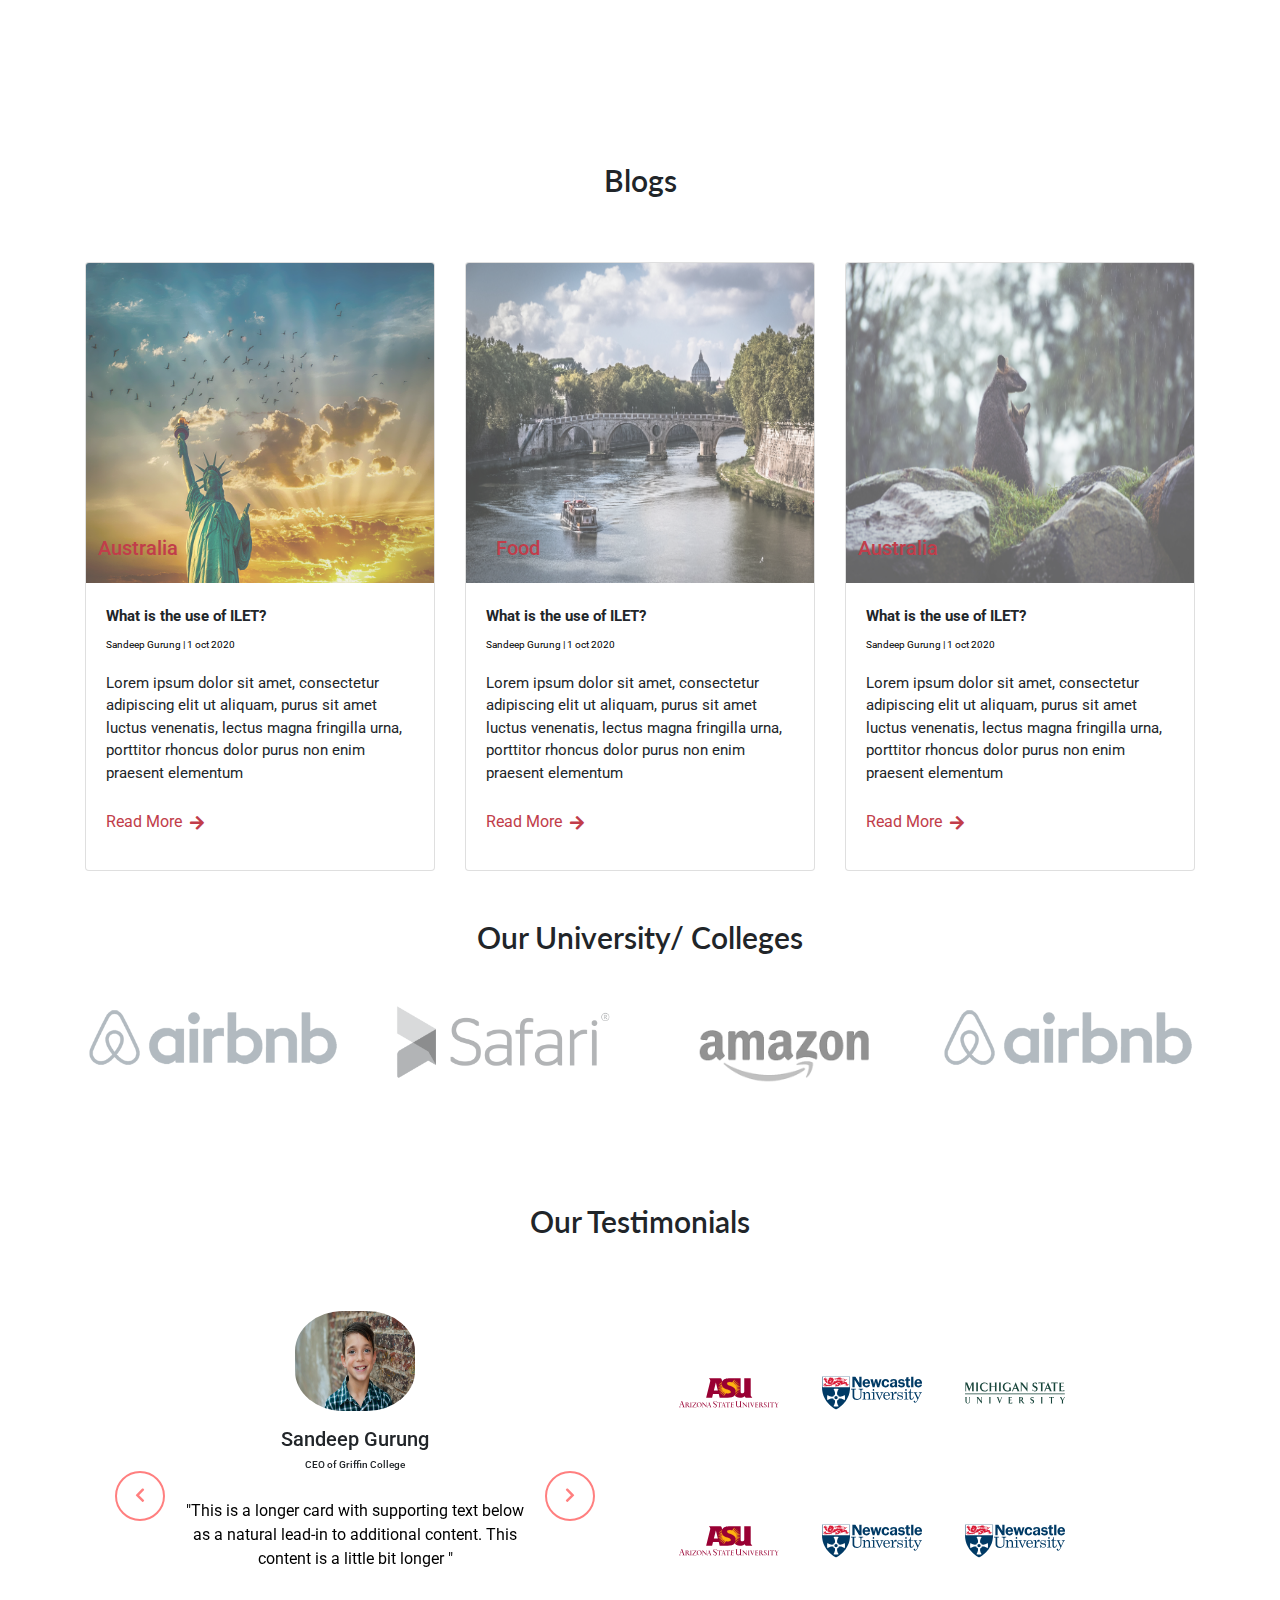
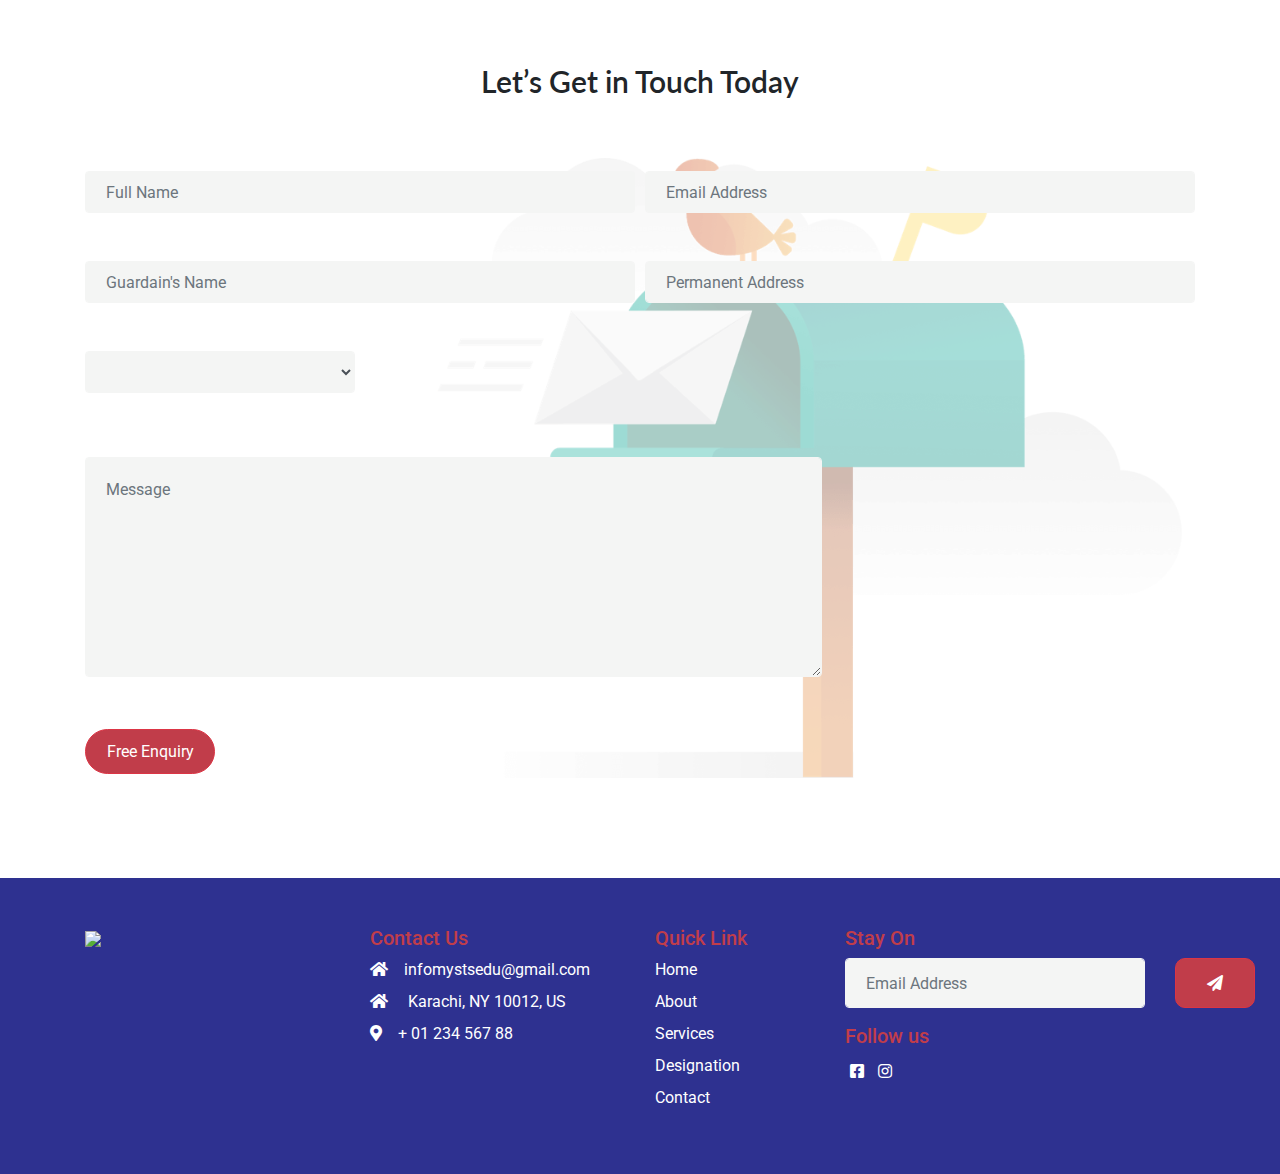
==== commit 8845e241: "changesd" ====
--- a/index.html
+++ b/index.html
@@ -16,7 +16,7 @@
   <header>
     
     <div class="header">
-      <ul class="tophead list-unstyled pt-2">
+      <ul class="tophead list-unstyled pt-3">
         <li class="item active bg-muted">
           <i class="fas fa-phone-alt mx-3"></i>+977-01-4246554
         </li>
@@ -26,7 +26,7 @@
       </ul>
       <div>
       <a class="social" href="#"><i class="fab fa-facebook-square px-2"></i></a>
-      <a class="social" href="#"><i class="fab fa-facebook-square px-2"></i></a>
+      <a class="social" href="#"><i class="fab fa-instagram px-2"></i></a>
       </div>
     </div>
 
@@ -58,7 +58,7 @@
             <a class="nav-link mr-2" href="#">ContactUs</a>
           </li>
           <li class="nav-item">
-        <a href="signup.html" class="btn btn-danger ml-1 " role="button" >Free Enquiry</a>
+        <a href="signup.html" class="btn btn-danger ml-0 " role="button" >Free Enquiry</a>
         </li>
       </ul>
     </div>
@@ -79,19 +79,19 @@
 <!---Association-->
 <div class="mt-0">Our Association</div>
 <div class="row py-0">
-  <div class="col"> <img src="images/airbnb.svg" class="images"></div>
-  <div class="col"><img src="images/google.svg"  class="images"></div>
-  <div class="col"><img src="images/amazon-2.svg"  class="images"></div>
-  <div class="col"><img src="images/safari.svg"  class="images"></div>
+  <div class="uni col mt-3"> <img src="images/logo-airbnb-404px-grey-1.png" class="img-fluid"></div>
+  <div class="uni col mt-3"><img src="images/safari-logo-lockup-gray.png"  class="img-fluid"></div>
+  <div class="uni col mt-3"><img src="images/images (2).png"  class="img-fluid"></div>
+  <div class="uni col mt-3"><img src="images/logo-airbnb-404px-grey-1.png"  class="img-fluid"></div>
   
 </div>
 <!--Services-->
-<div class="text-center py-5" data-aos="fade-up">
+<div class="text-center pt-0" data-aos="fade-up">
   <h1>Our Services</h1>
   <section class="services pt-5">
     <div class="container">
       <div class="row ">
-        <div class="col-md-3 col-sm-6 text-left">
+        <div class="col-md-3 col-sm-6 text-center">
           <div class="box">
             <div class="icons mx-auto">
               <img class="images" src="images/consult.png">
@@ -100,13 +100,13 @@
               <h6 class="title">Education Counselling</h6>
                 <span class="post">Career success is largely determined by your passion and interests. If you love your career, you’ll succeed in it! </span>
             </div>
-           <div class="more ">
+           <div class="more text-center">
             <p class="text">Learn More</p>
             <a href="#"><i class="fas fa-arrow-right ml-2"></i></a>
           </div>
           </div>
         </div>
-        <div class="col-md-3 col-sm-6 text-left">
+        <div class="col-md-3 col-sm-6 text-center">
           <div class="box">
             <div class="icons mx-auto">
               <img class="images" src="images/school.png">
@@ -115,13 +115,13 @@
               <h6 class="title">Language Preparation</h6>
                 <span class="post">Career success is largely determined by your passion and interests. If you love your career, you’ll succeed in it! </span>
             </div>
-           <div class="more ">
+           <div class="more mx-auto">
             <p class="text">Learn More</p>
             <a href="#"><i class="fas fa-arrow-right ml-2"></i></a>
           </div>
         </div>
         </div>
-        <div class="col-md-3 col-sm-6 text-left">
+        <div class="col-md-3 col-sm-6 text-center">
           <div class="box ">
             <div class="icons mx-auto">
               <img class="images" src="images/loan.png">
@@ -130,13 +130,13 @@
               <h6 class="title">Study Loan</h6>
                 <span class="post">Career success is largely determined by your passion and interests. If you love your career, you’ll succeed in it! </span>
             </div>
-           <div class="more ml-0">
+           <div class="more mx-auto">
             <p class="text">Learn More</p>
             <a href="#"><i class="fas fa-arrow-right ml-2"></i></a>
           </div>
         </div>
       </div>
-      <div class="col-md-3 col-sm-6 text-left">
+      <div class="col-md-3 col-sm-6 text-center">
         <div class="box ">
           <div class="icons mx-auto">
             <img class="images" src="images/travel.png">
@@ -145,7 +145,7 @@
             <h6 class="title">Visa Services</h6>
               <span class="post">Career success is largely determined by your passion and interests. If you love your career, you’ll succeed in it! </span>
           </div>
-         <div class="more ml-0">
+         <div class="more mx-auto">
           <p class="text">Learn More</p>
           <a href="#"><i class="fas fa-arrow-right ml-2"></i></a>
         </div>
@@ -156,7 +156,7 @@
   </section>
 </div>
 <!-- Contact us -->
-<div class="contact-area text-center pb-5" data-aos="fade-up">
+<div class="contact-area text-center py-5" data-aos="fade-up">
   <h1 >Contact Us Today!</h1>
   <div class="contact-blog text-center mx-auto">
     Lorem ipsum dolor sit amet, consectetur adipiscing elit ut aliquam, purus sit amet 
@@ -170,12 +170,12 @@
 <!-- DEstination -->
 <div class="destination text-center pt-5">
   <h1 >Top Destination In The World</h1>
-  <div class="card-deck pt-5">
-    <div class="card">
+  <div class="card-deck pt-5 text-left">
+    <div class="card mt-2">
       <img src="images/usa.jpg" class="card-img-top" alt="">
       <div class="centered ">USA</div>
       <div class="card-body pt-4">
-        <h5 class="card-title">USA</h5>
+        <h2 class="card-title">USA</h2>
         <p class="card-text">Lorem ipsum dolor sit amet, consectetur adipiscing elit ut aliquam, purus sit amet luctus venenatis, lectus magna fringilla urna, porttitor rhoncus dolor purus non enim praesent elementum </p>
         <div class="more1 d-flex">
           <p class="text">Learn More</p>
@@ -183,11 +183,11 @@
         </div>
       </div>
     </div>
-    <div class="card">
+    <div class="card mt-2">
       <img src="images/japan.jpg" class="card-img-top" alt="">
       <div class="centered ">Japan</div>
       <div class="card-body pt-4">
-        <h5 class="card-title">Japan</h5>
+        <h2 class="card-title">Japan</h2>
         <p class="card-text">Lorem ipsum dolor sit amet, consectetur adipiscing elit ut aliquam, purus sit amet luctus venenatis, lectus magna fringilla urna, porttitor rhoncus dolor purus non enim praesent elementum </p>
         <div class="more1 d-flex ">
           <p class="text">Learn More</p>
@@ -195,11 +195,11 @@
         </div>
       </div>
     </div>
-    <div class="card">
+    <div class="card mt-2">
       <img src="images/animal.jpg" class="card-img-top" alt="">
       <div class="centered ">Australia</div>
       <div class="card-body pt-4">
-        <h5 class="card-title">Australia</h5>
+        <h2 class="card-title">Australia</h2>
         <p class="card-text">Lorem ipsum dolor sit amet, consectetur adipiscing elit ut aliquam, purus sit amet luctus venenatis, lectus magna fringilla urna, porttitor rhoncus dolor purus non enim praesent elementum </p>
         <div class="more1 d-flex">
           <p class="text">Learn More</p>
@@ -208,12 +208,12 @@
       </div>
     </div>
   </div>
-  <div class="card-deck pt-5">
+  <div class="card-deck text-left pt-5">
     <div class="card">
       <img src="images/canada.jpg" class="card-img-top" alt="">
       <div class="centered ">Canada</div>
       <div class="card-body pt-4">
-        <h5 class="card-title">Canada</h5>
+        <h2 class="card-title">Canada</h2>
         <p class="card-text">Lorem ipsum dolor sit amet, consectetur adipiscing elit ut aliquam, purus sit amet luctus venenatis, lectus magna fringilla urna, porttitor rhoncus dolor purus non enim praesent elementum </p>
         <div class="more1 d-flex">
           <p class="text">Learn More</p>
@@ -225,7 +225,7 @@
       <img src="images/chiang-mai-1670926_1920.jpg" class="card-img-top" alt="">
       <div class="centered ">UK</div>
       <div class="card-body pt-4">
-        <h5 class="card-title">UK</h5>
+        <h2 class="card-title">UK</h2>
         <p class="card-text">Lorem ipsum dolor sit amet, consectetur adipiscing elit ut aliquam, purus sit amet luctus venenatis, lectus magna fringilla urna, porttitor rhoncus dolor purus non enim praesent elementum </p>
         <div class="more1 d-flex ">
           <p class="text">Learn More</p>
@@ -237,7 +237,7 @@
       <img src="images/animal.jpg" class="card-img-top" alt="">
       <div class="centered ">New Zealand</div>
       <div class="card-body pt-4">
-        <h5 class="card-title">New Zealand</h5>
+        <h2 class="card-title">New Zealand</h2>
         <p class="card-text">Lorem ipsum dolor sit amet, consectetur adipiscing elit ut aliquam, purus sit amet luctus venenatis, lectus magna fringilla urna, porttitor rhoncus dolor purus non enim praesent elementum </p>
         <div class="more1 d-flex">
           <p class="text">Learn More</p>
@@ -282,7 +282,7 @@
   <div class ="blog text-center pt-5">
   <h1 >Blogs</h1>
   <div class="card-deck pt-5 text-left">
-    <div class="card">
+    <div class="card mt-2">
       <img src="images/usa.jpg" class="card-img-top" alt="">
       <div class="bottom-right">Australia</div>
       <div class="card-body pt-4">
@@ -295,7 +295,7 @@
         </div>
       </div>
     </div>
-    <div class="card">
+    <div class="card mt-2">
       <img src="images/rome-1799670_1920.jpg" class="card-img-top" alt="">
       <div class="bottom-right">Food</div>
       <div class="card-body pt-4">
@@ -308,7 +308,7 @@
         </div>
       </div>
     </div>
-    <div class="card">
+    <div class="card mt-2">
       <img src="images/animal.jpg" class="card-img-top" alt="">
       <div class="bottom-right">Australia</div>
       <div class="card-body pt-4">
@@ -443,10 +443,14 @@
     
     <div class="form-row">
       <div class="form-group col-md-3 py-3">
-        <label for="destination" class="sr-only">Destination</label>
-        <select id="inputState" class="form-control" placeholder="destination">
-          <option selected>Choose...</option>
-          <option>...</option>
+        <label for="destination" class="sr-only" >Destination </label>
+        <select id="inputState" class="form-control" >
+          <option selected>Destination...</option>
+          <option>Japan</option>
+          <option>USA</option>
+          <option>Canada</option>
+          <option>New Zealand</option>
+          <option>UK</option>
         </select>
       </div>
       
--- a/index.css
+++ b/index.css
@@ -81,6 +81,7 @@
 }
 .box .more{
     display: inline-flex;
+    text-align: center;
 }
 .fa-arrow-right{
     color:#C13D4A;
@@ -121,6 +122,9 @@
     font-size: 25px;
     
     
+  }
+  .destination h2{
+      font-size: 25px;
   }
 /* courses */
 .course{
@@ -140,6 +144,8 @@
   transform: translate(-50%, -50%);
   text-align: left;
   color: #C13D4A;
+  font-size: 20px;
+  font-weight: 500;
     
   }
 .blog .card-deck .card .card-body .card-text{
@@ -167,7 +173,7 @@
 .carousel-control-next , .carousel-control-prev{
 	border-radius: 50% 50%;
 	border: 2px solid black;
-    margin: 150px 30px;
+    margin: 160px 30px;
     padding: 0px;
     height: 50px;
     width: 50px;
@@ -289,4 +295,11 @@
         min-width: 505px;
         
       }
+  }
+
+  @media only screen and 
+  (max-width: 540px) {
+      .myfooter .btn{
+          margin-top: 10px;
+      }
   }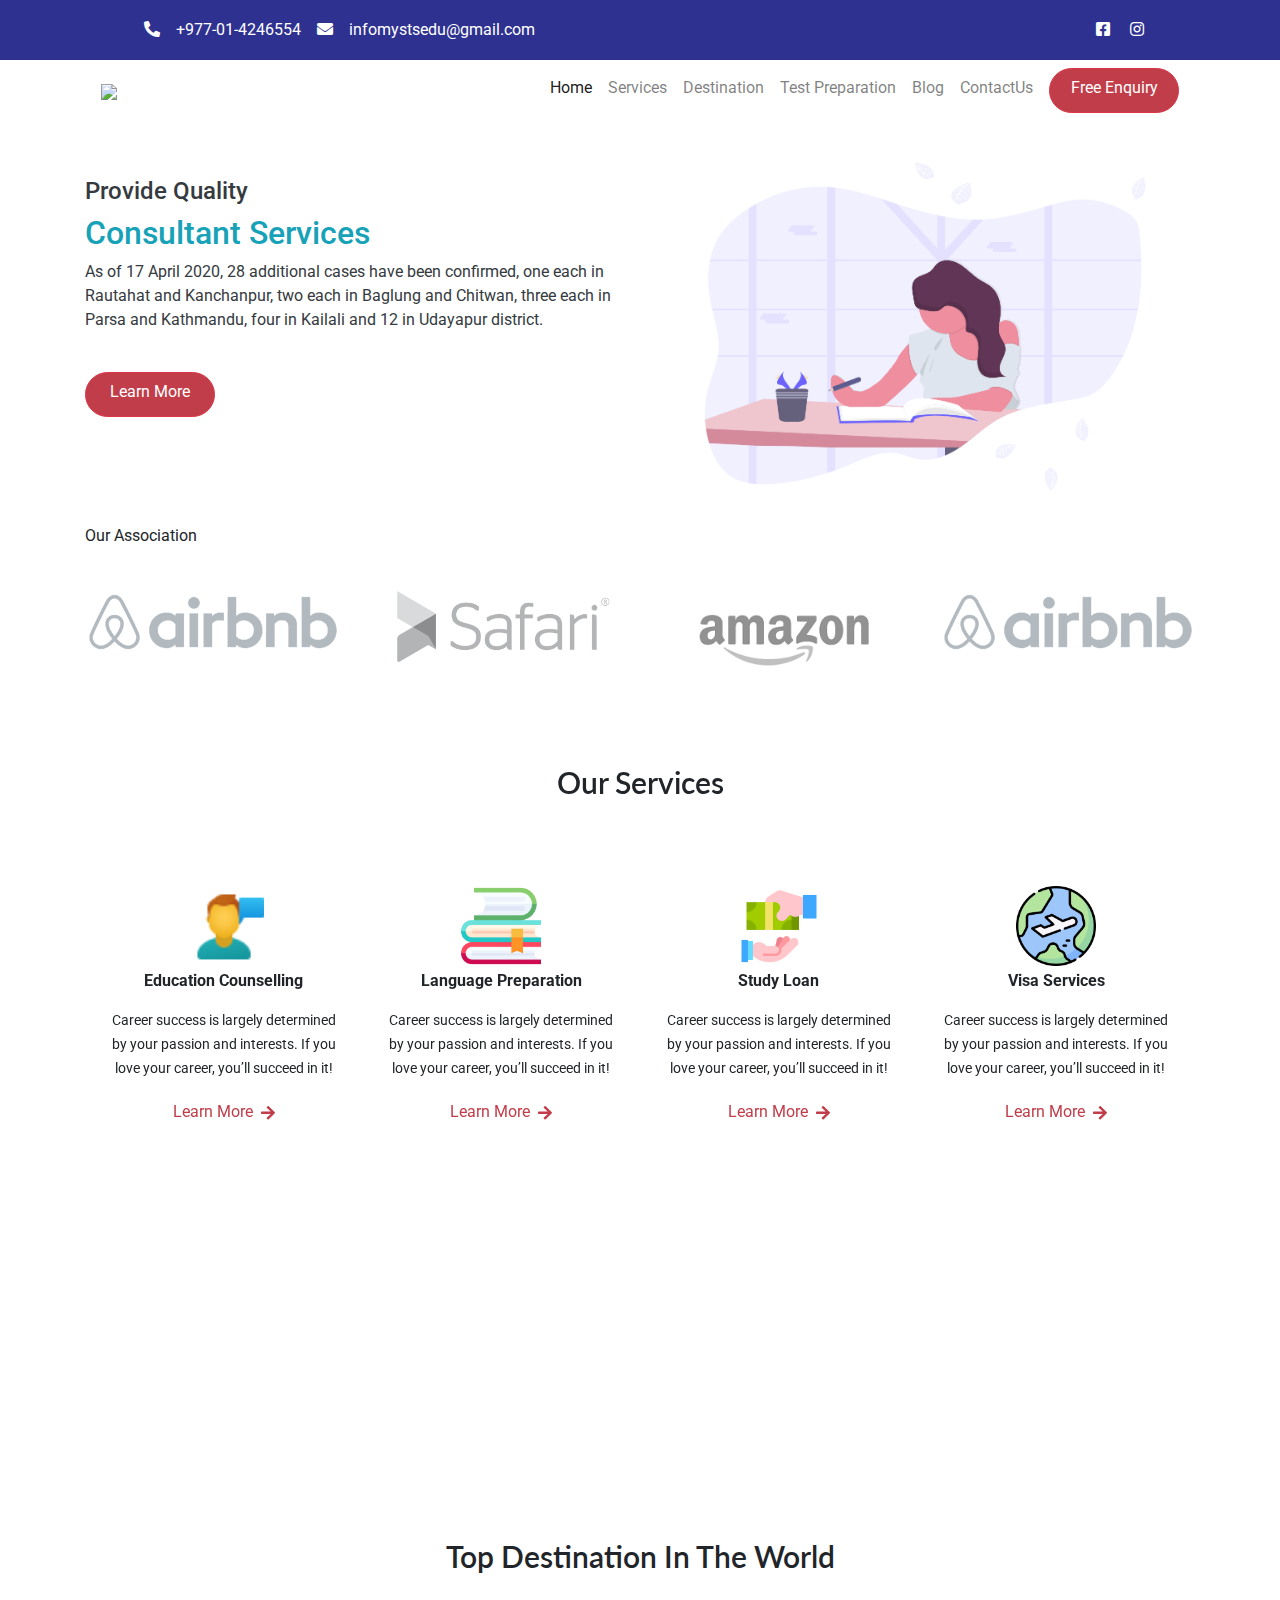
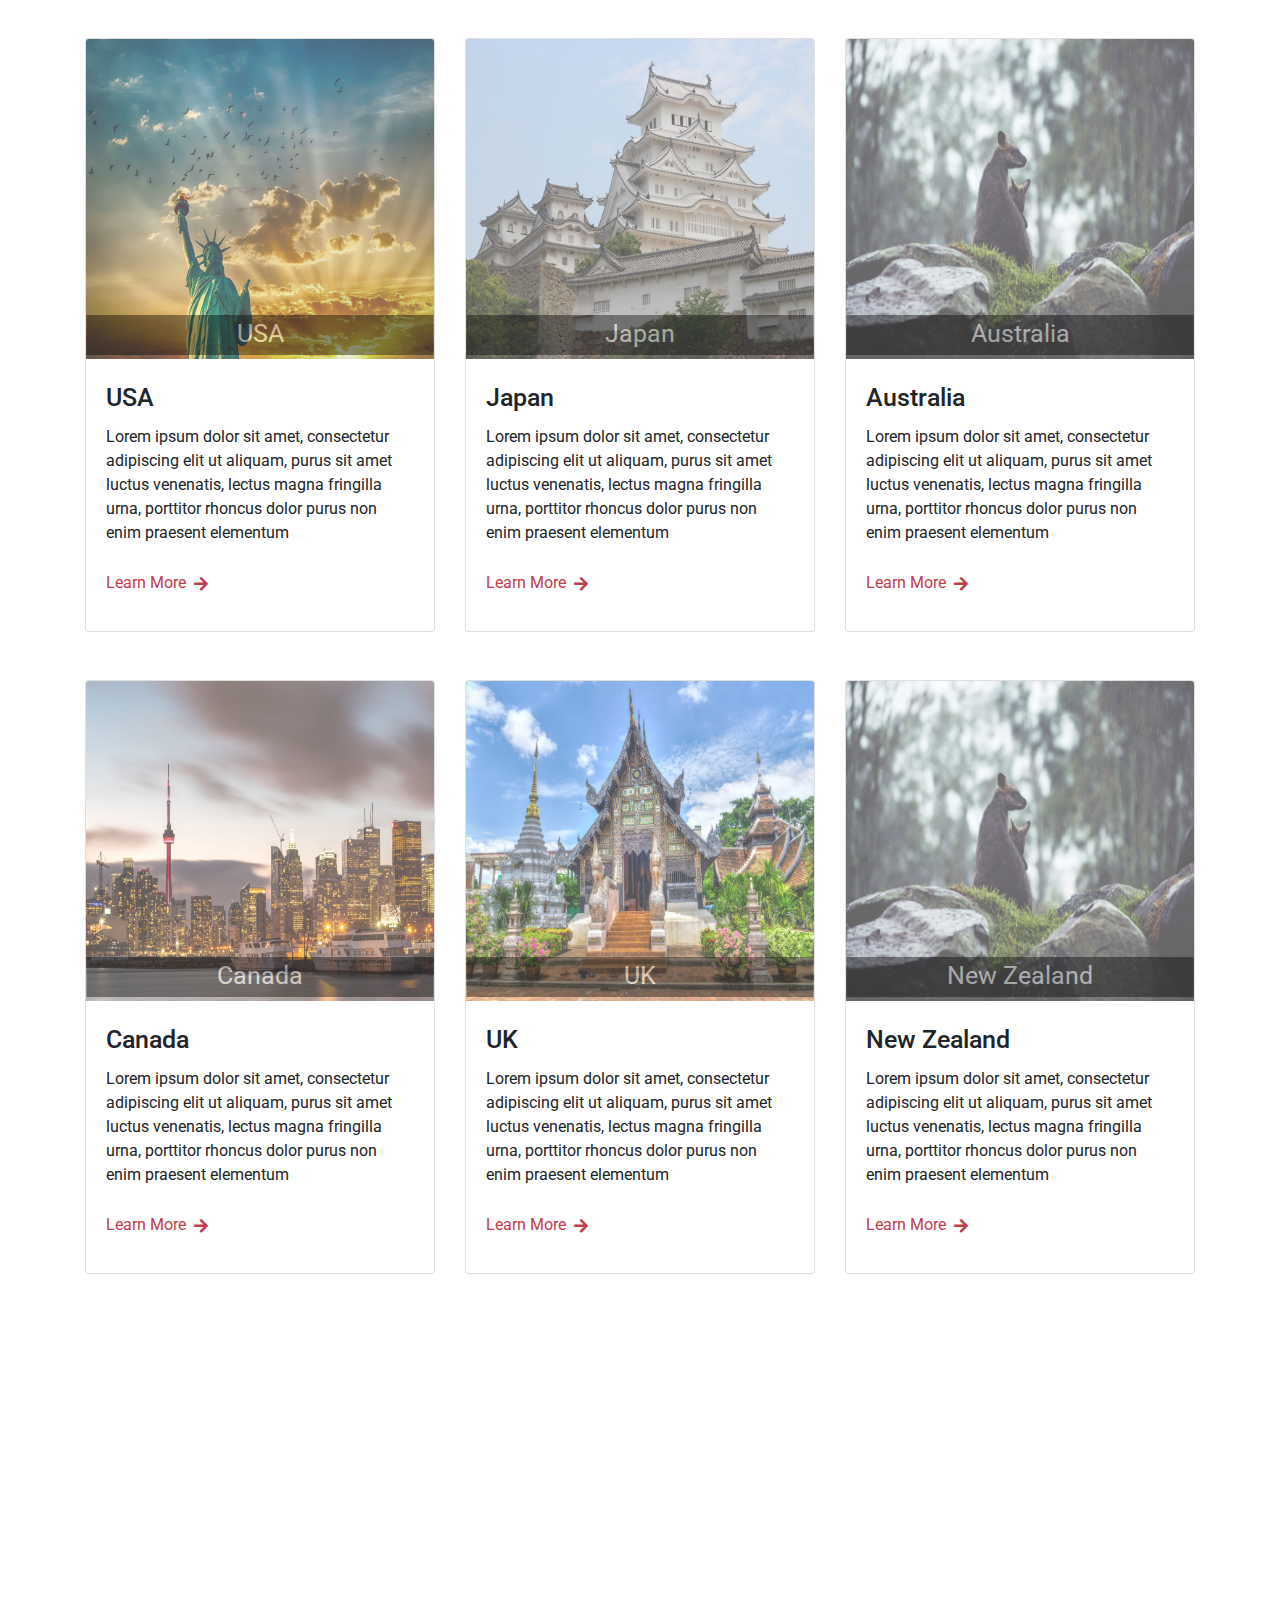
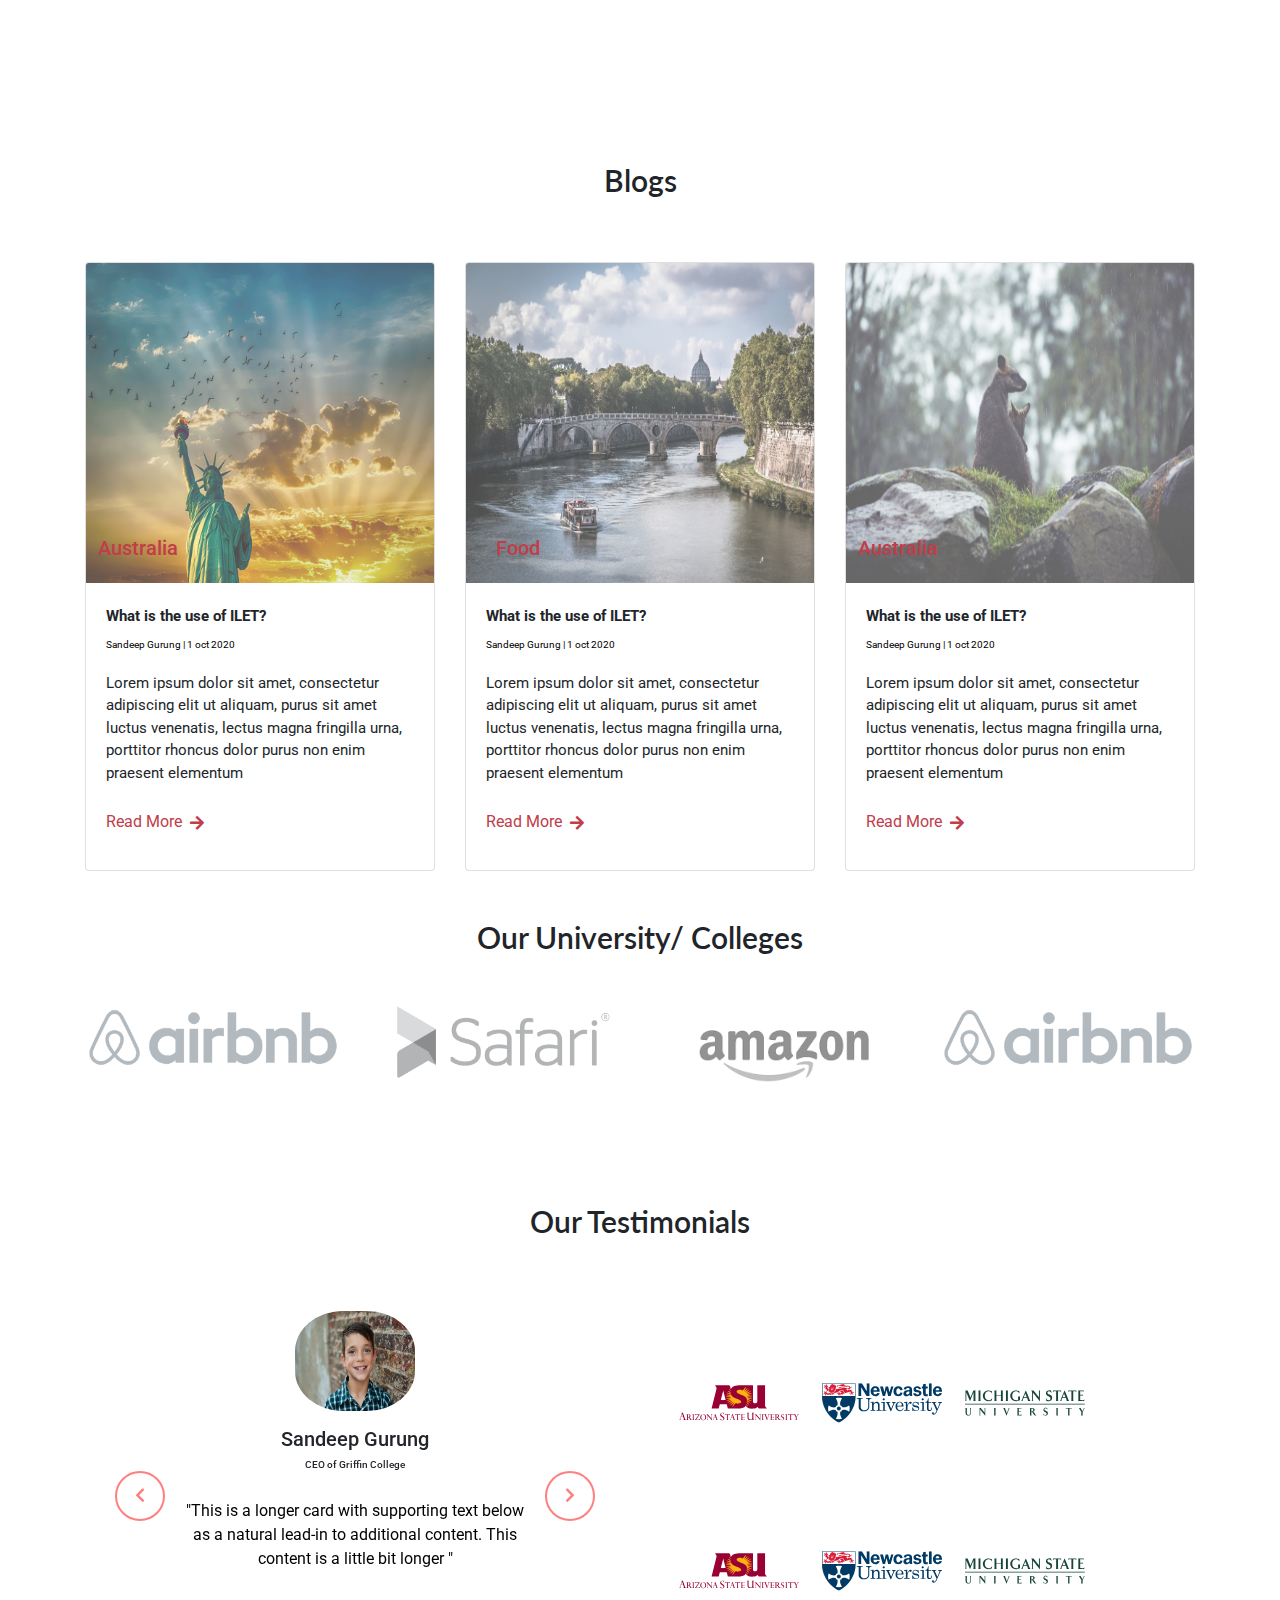
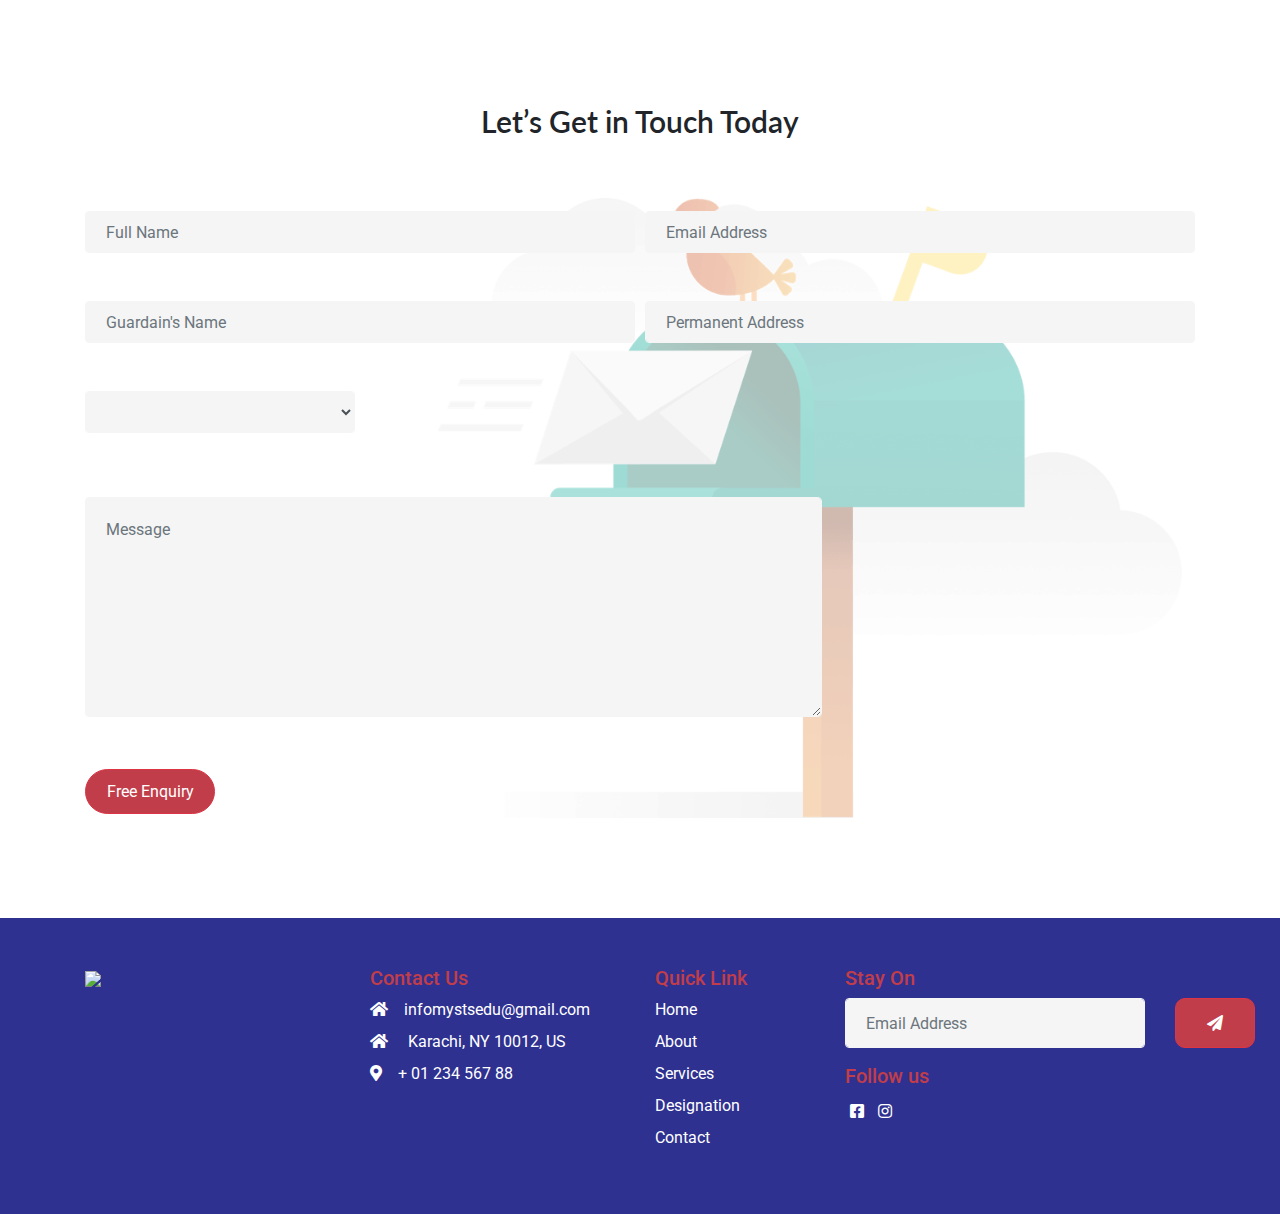
==== commit f989e056: "todayfinish" ====
--- a/index.html
+++ b/index.html
@@ -397,7 +397,7 @@
          <img src="images/newcastle-university.svg" class="images-test">
        </div>
        <div class="col-2 m-4">
-         <img src="images/newcastle-university.svg" class="images-test">
+         <img src="images/michigan-state-university-1 (1).svg" class="images-test">
        </div>
        
          </div>
--- a/index.css
+++ b/index.css
@@ -193,8 +193,8 @@
 }
 .images-test{
     
-    width: 100px;
-    height: 100px;
+    width: 120px;
+    height: 120px;
 }
 .title2{
 	font-size: 10px;
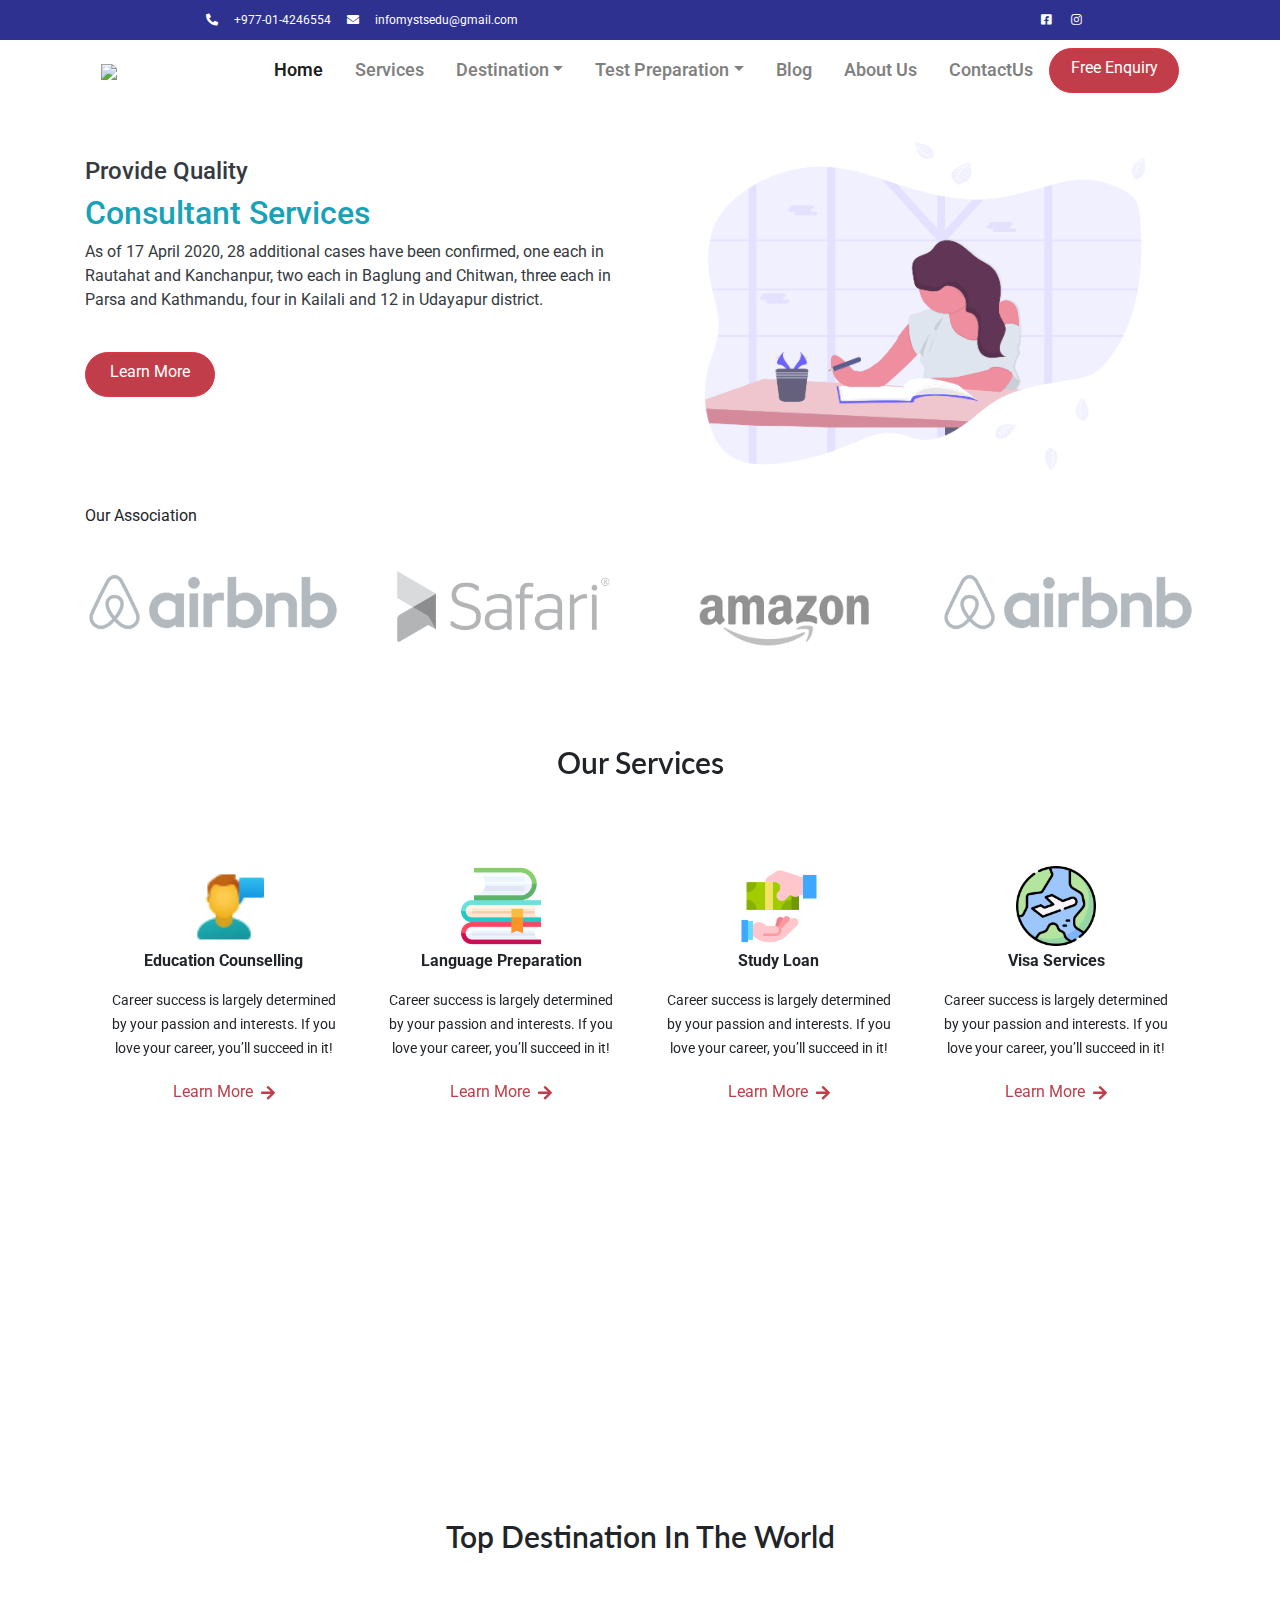
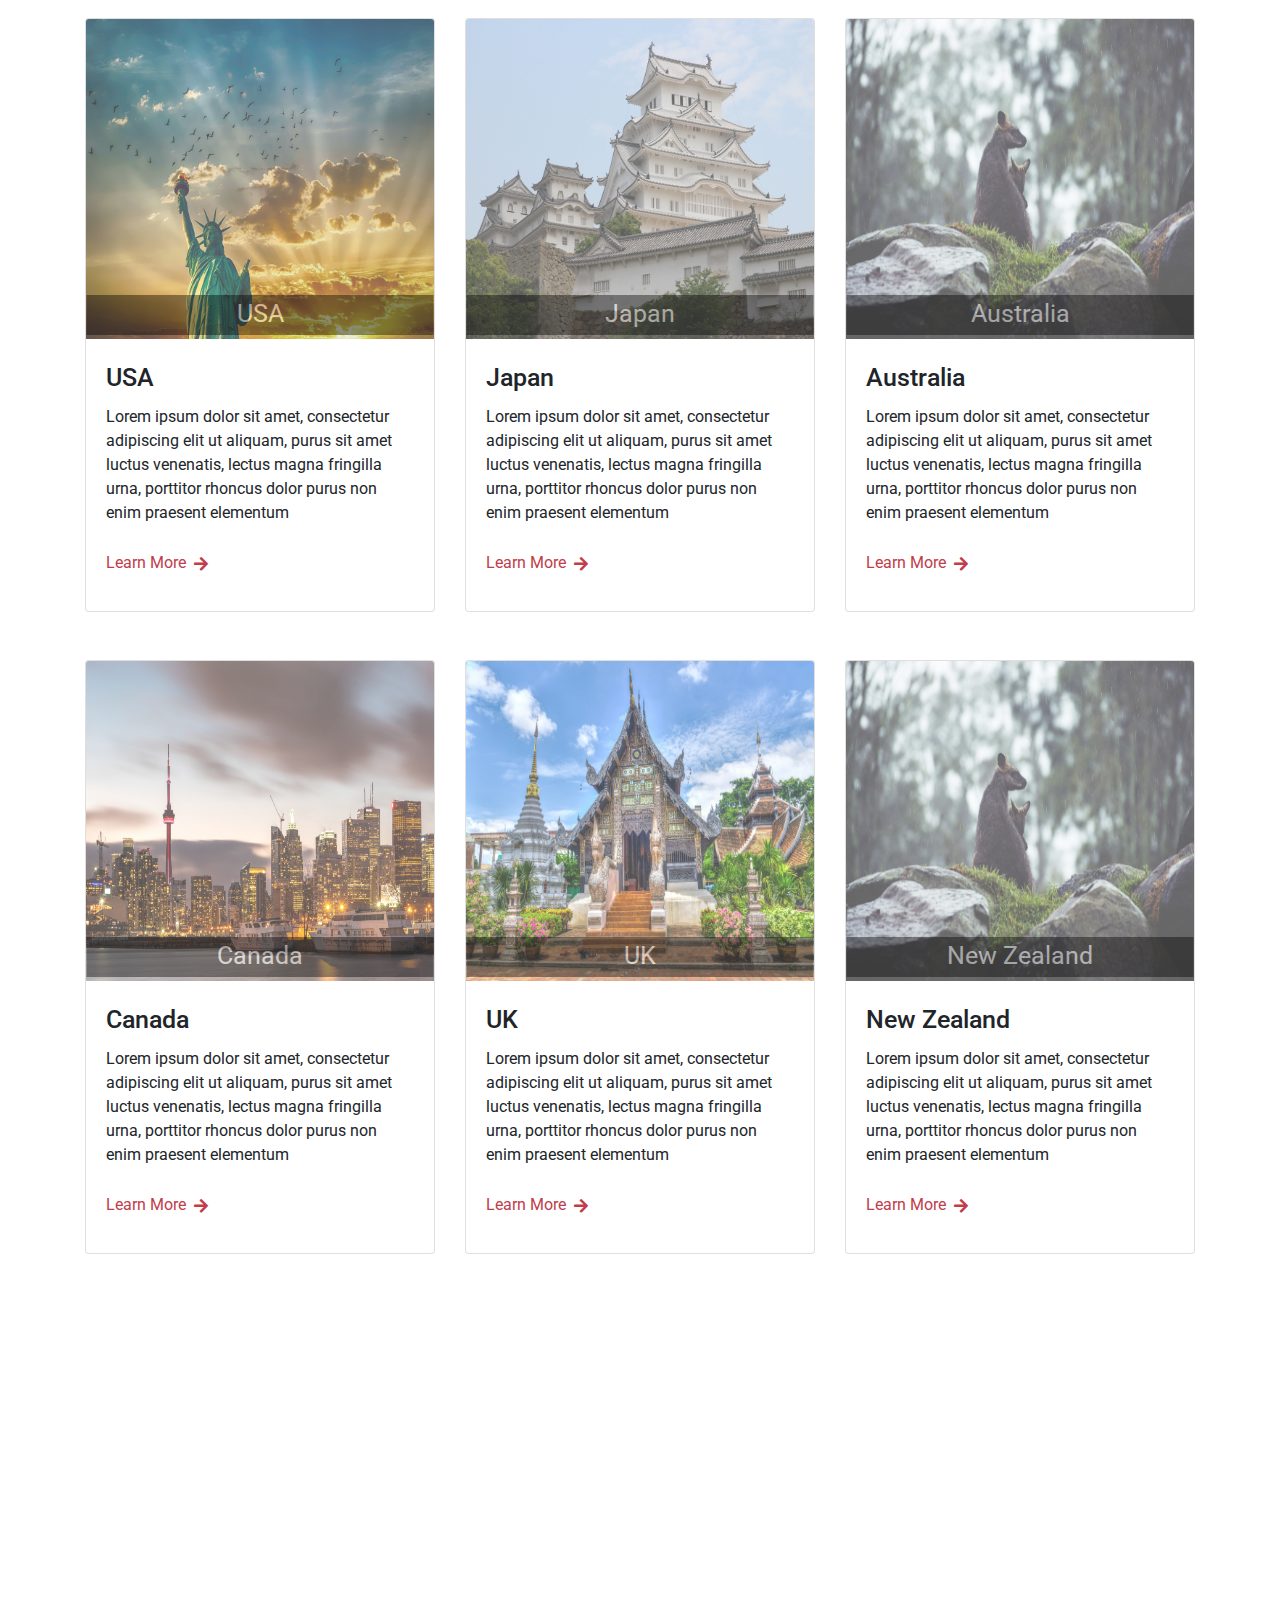
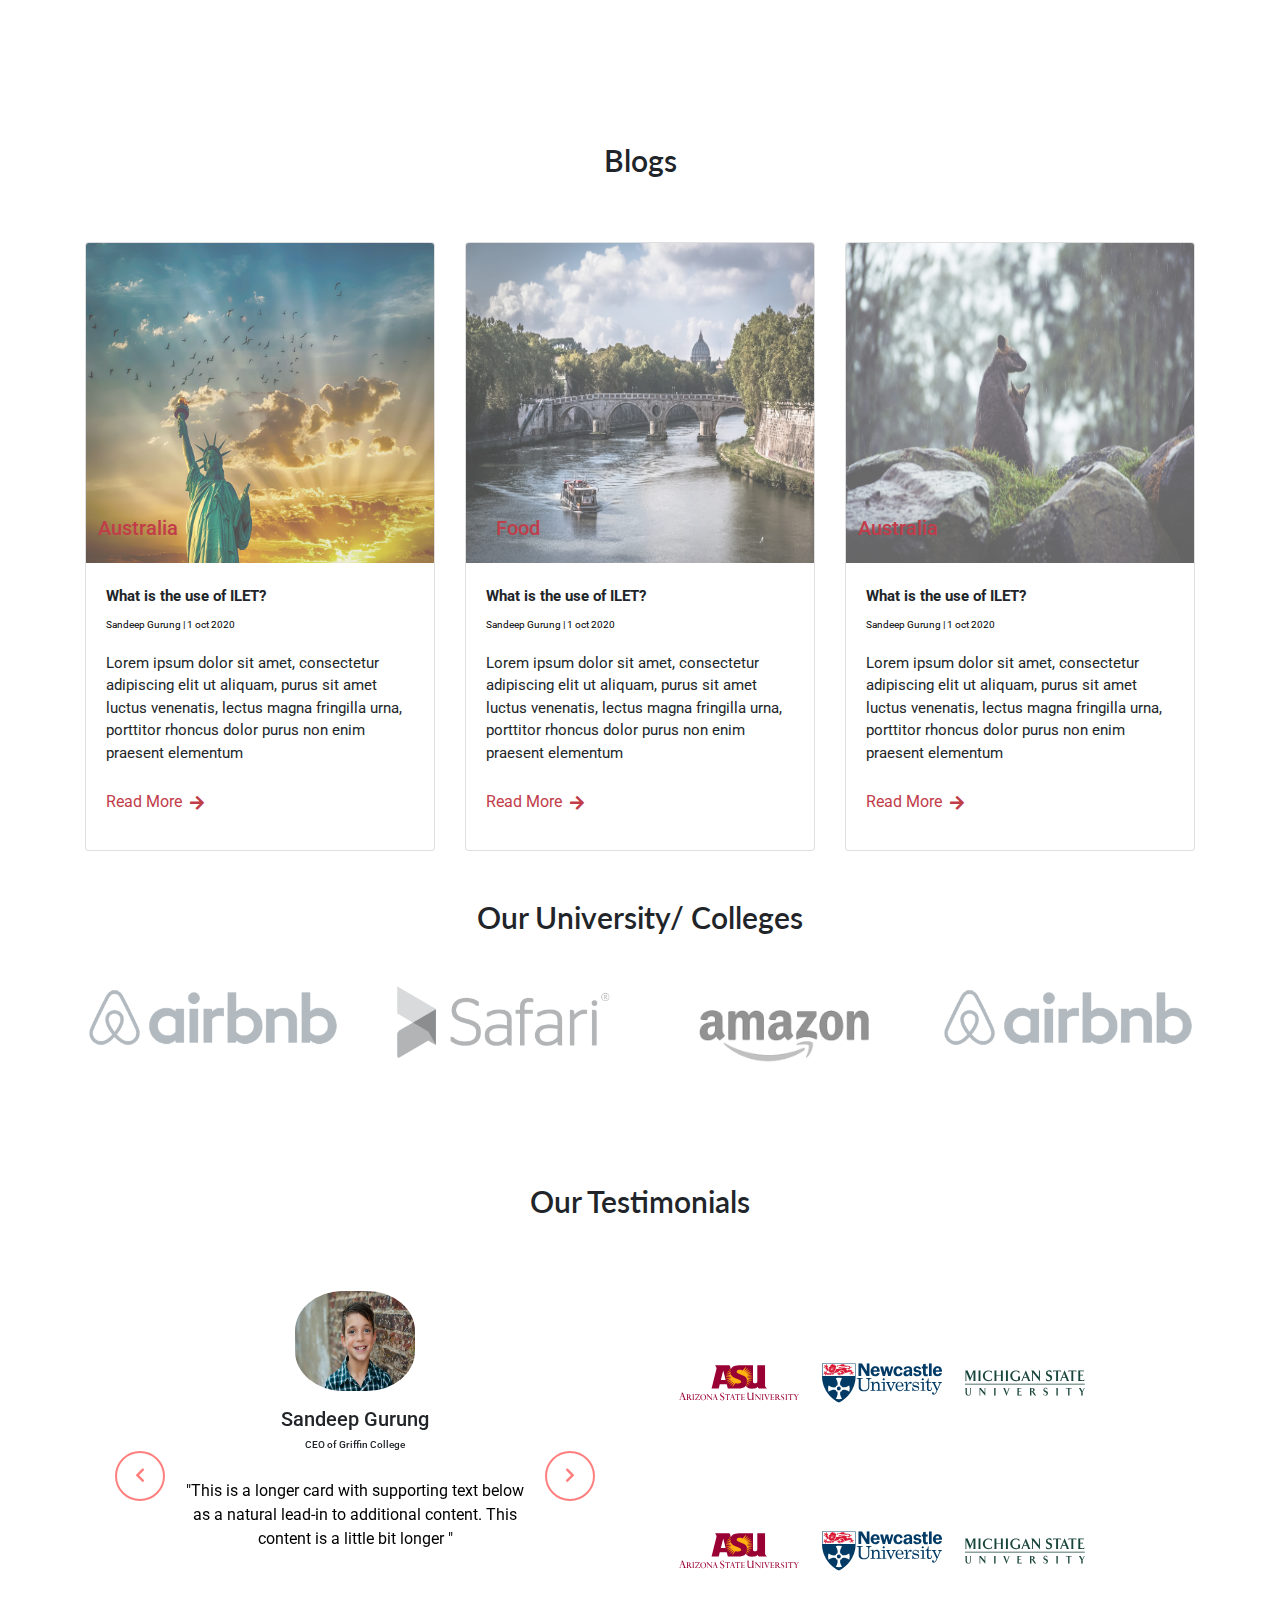
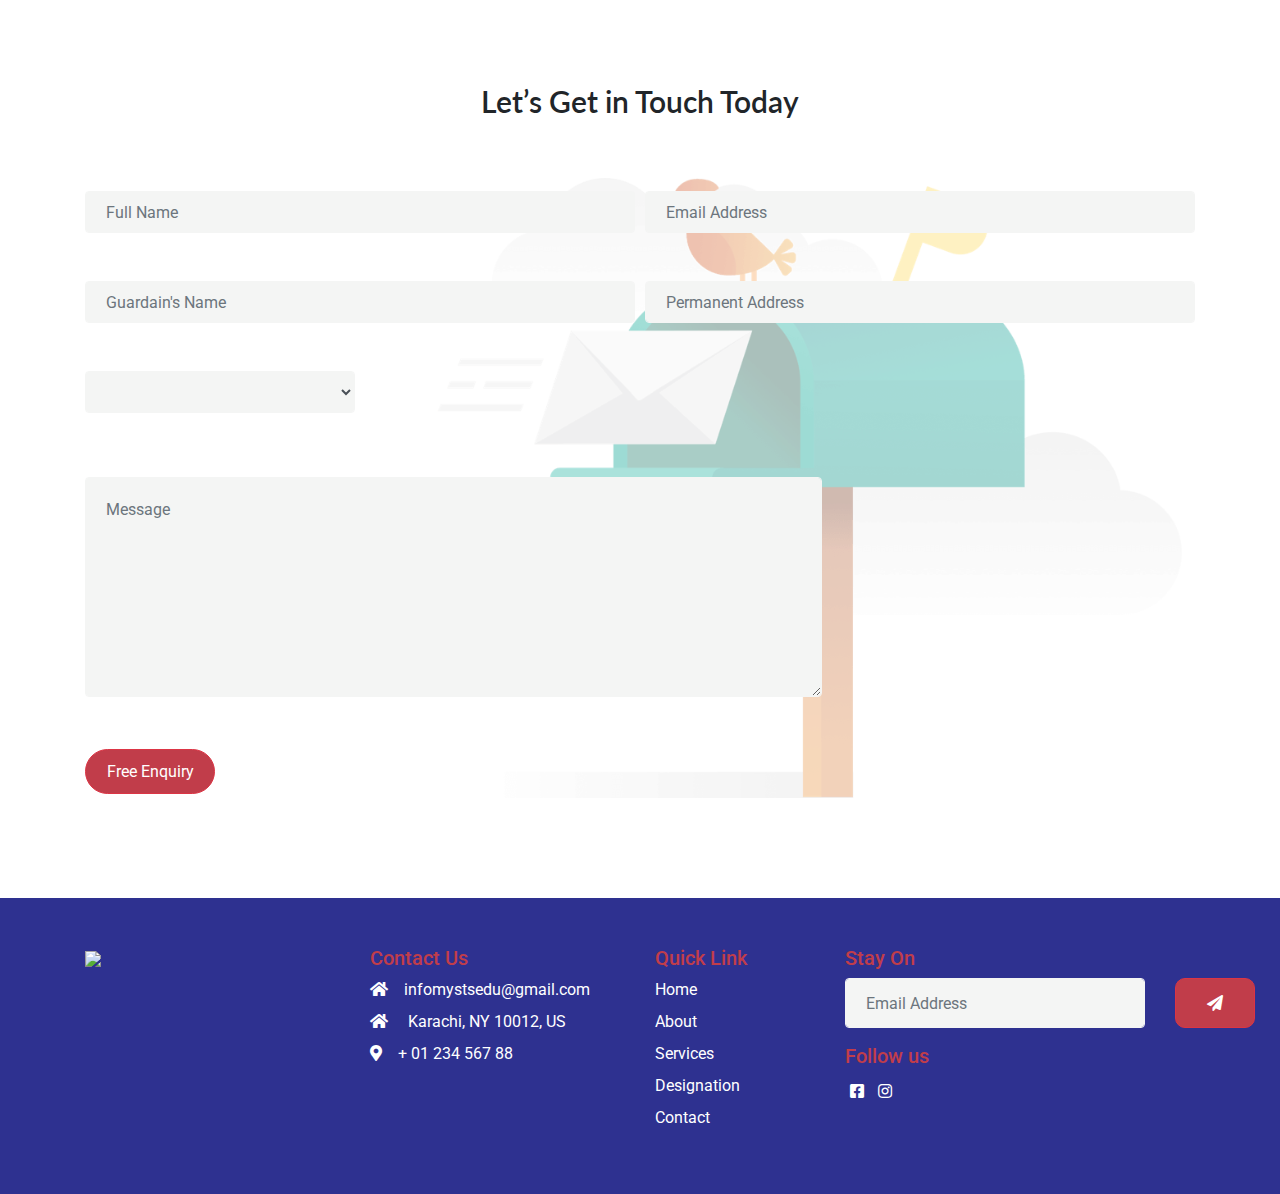
==== commit 67cceb5c: "blog" ====
--- a/index.html
+++ b/index.html
@@ -40,22 +40,39 @@
     <div class="collapse navbar-collapse mt-0 " id="navbarNav">
       <ul class="navbar-nav ml-auto">
         <li class="nav-item active">
-          <a class="nav-link" href="#">Home </a>
+          <a class="nav-link mx-2" href="#">Home </a>
         </li>
         <li class="nav-item">
-          <a class="nav-link" href="#">Services</a>
+          <a class="nav-link mx-2" href="#">Services</a>
+        </li>
+        <li class="nav-item dropdown">
+          <a class="nav-link dropdown-toggle mx-2" data-toggle="dropdown" href="#" role="button" aria-haspopup="true" aria-expanded="false">Destination</a>
+          <div class="dropdown-menu">
+            <a class="dropdown-item" href="#">Action</a>
+            <a class="dropdown-item" href="#">Another action</a>
+            <a class="dropdown-item" href="#">Something else here</a>
+            <div class="dropdown-divider"></div>
+            <a class="dropdown-item" href="#">Separated link</a>
+          </div>
+        </li>
+        <li class="nav-item dropdown">
+          <a class="nav-link dropdown-toggle mx-2" data-toggle="dropdown" href="#" role="button" aria-haspopup="true" aria-expanded="false">Test Preparation</a>
+          <div class="dropdown-menu">
+            <a class="dropdown-item" href="#">Action</a>
+            <a class="dropdown-item" href="#">Another action</a>
+            <a class="dropdown-item" href="#">Something else here</a>
+            <div class="dropdown-divider"></div>
+            <a class="dropdown-item" href="#">Separated link</a>
+          </div>
         </li>
         <li class="nav-item">
-          <a class="nav-link" href="#">Destination</a>
-        </li>
-        <li class="nav-item " >
-          <a class="nav-link"  href="#" >Test Preparation</a>
-        </li>
-        <li class="nav-item">
-            <a class="nav-link" href="#">Blog</a>
+            <a class="nav-link mx-2" href="#">Blog</a>
           </li>
           <li class="nav-item">
-            <a class="nav-link mr-2" href="#">ContactUs</a>
+            <a class="nav-link mx-2" href="#">About Us</a>
+          </li>
+          <li class="nav-item">
+            <a class="nav-link mx-2" href="#">ContactUs</a>
           </li>
           <li class="nav-item">
         <a href="signup.html" class="btn btn-danger ml-0 " role="button" >Free Enquiry</a>
@@ -357,8 +374,8 @@
           <img class="img-top" src="images/garrett-jackson-LhNkJMayglI-unsplash.jpg" alt="card image">
         </div>
           <div class="body text-center pt-3">
-            <h5 class="title1">Sandeep Gurung</h5>
-            <h6 class="title2">CEO of Griffin College</h6>
+            <h5 class="title1">Sita Gurung</h5>
+            <h6 class="title2">CEO of Hogwarts College</h6>
        <p class="text1">"We felt like we had a true partner throughout the process. They were clearly interested on our long-term success."</p>
           </div>
       </div>
--- a/index.css
+++ b/index.css
@@ -1,12 +1,12 @@
 @import url('https://fonts.googleapis.com/css2?family=Montserrat:wght@500&family=Roboto:ital,wght@1,500&display=swap');
 @import url('https://fonts.googleapis.com/css2?family=Lato:wght@700&display=swap');
 
-.header{
+.header {
 box-shadow: border-box;
 position: relative;
 margin: 0;
 padding: 0;
-height: 30px;
+height: 40px;
 
 
 background-color: #2E3190;
@@ -21,8 +21,9 @@
     display: flex;
     justify-content:space-between;
     align-items: center;
-    padding: 30px 10%;
+    padding: 20px 190px;
     height: 30px;
+    font-size: 12px;
 }
 .items{
     display: inline block;
@@ -44,6 +45,12 @@
     width: 200px;
     height: 200px;
 }
+
+.nav-link{
+    font-size: 18px;
+    font-weight: 600;
+}
+
 /* Services */
 .box{
   background-color: #fff;
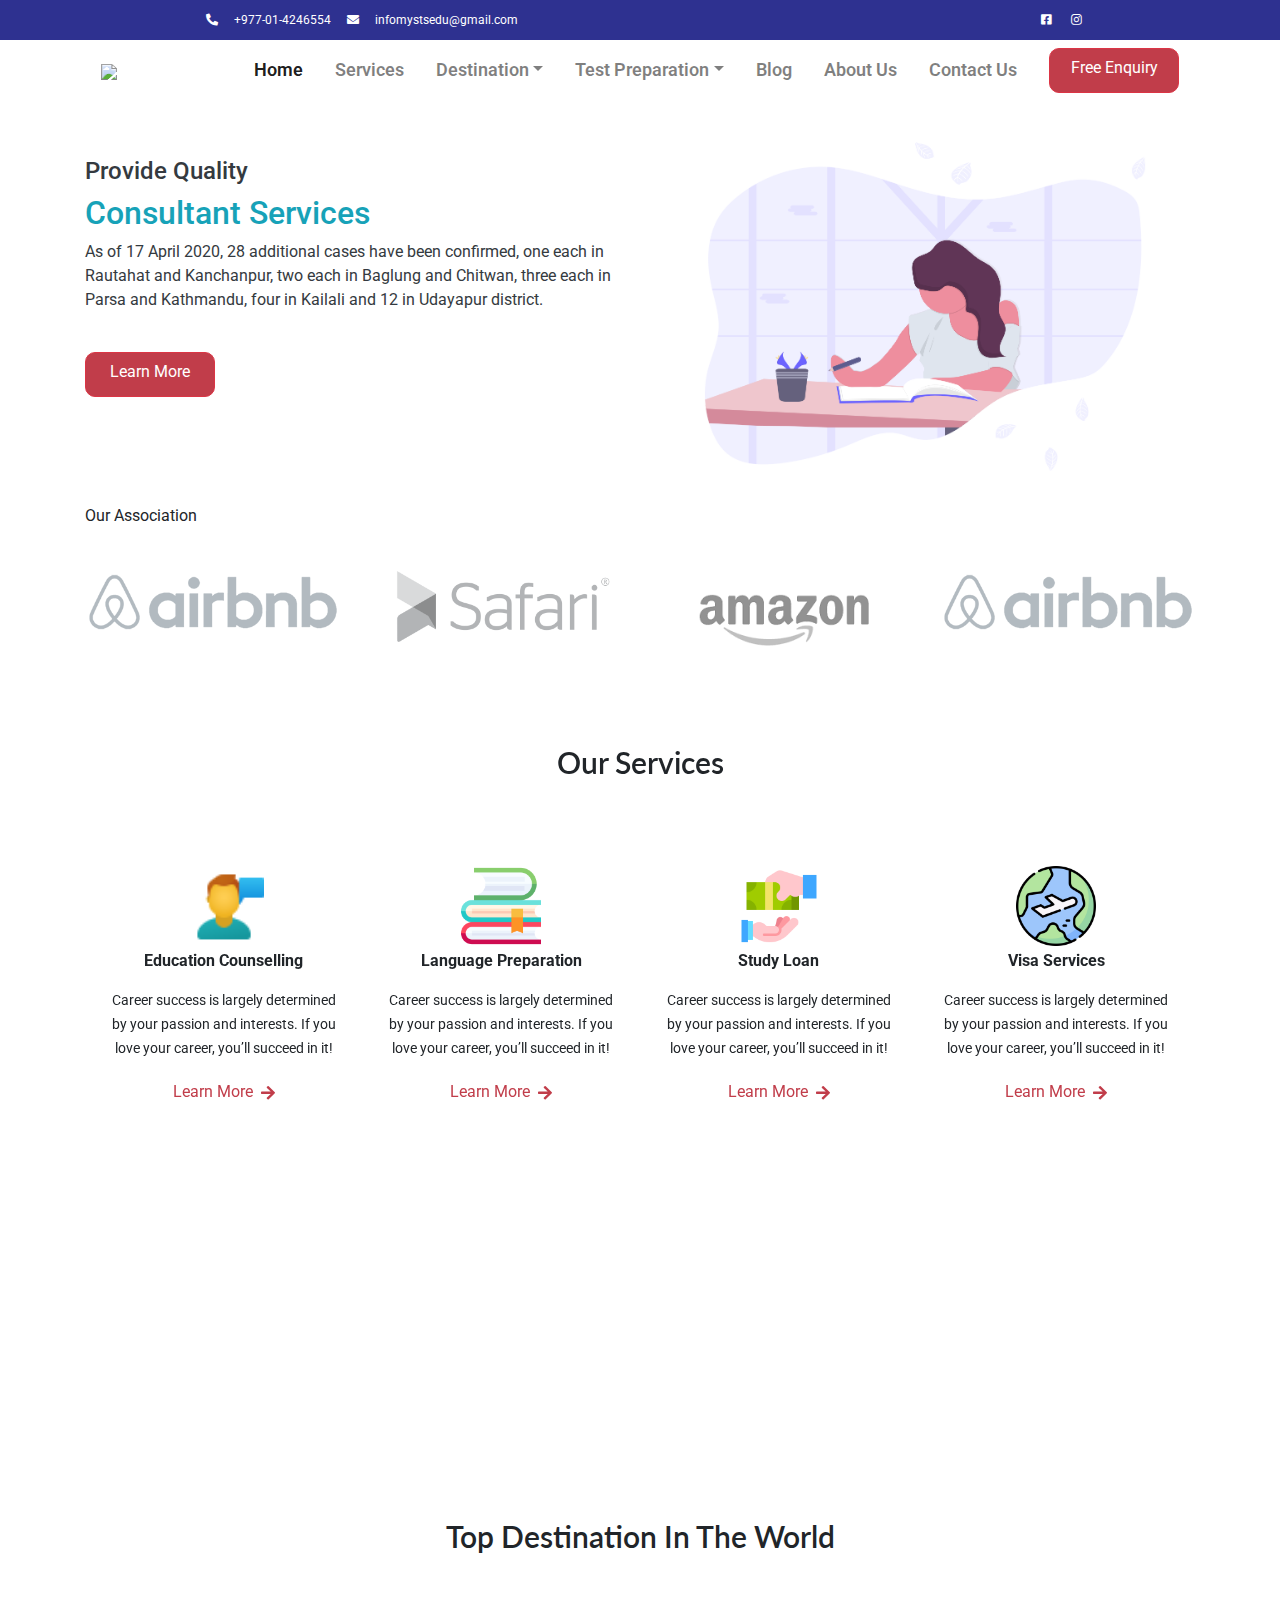
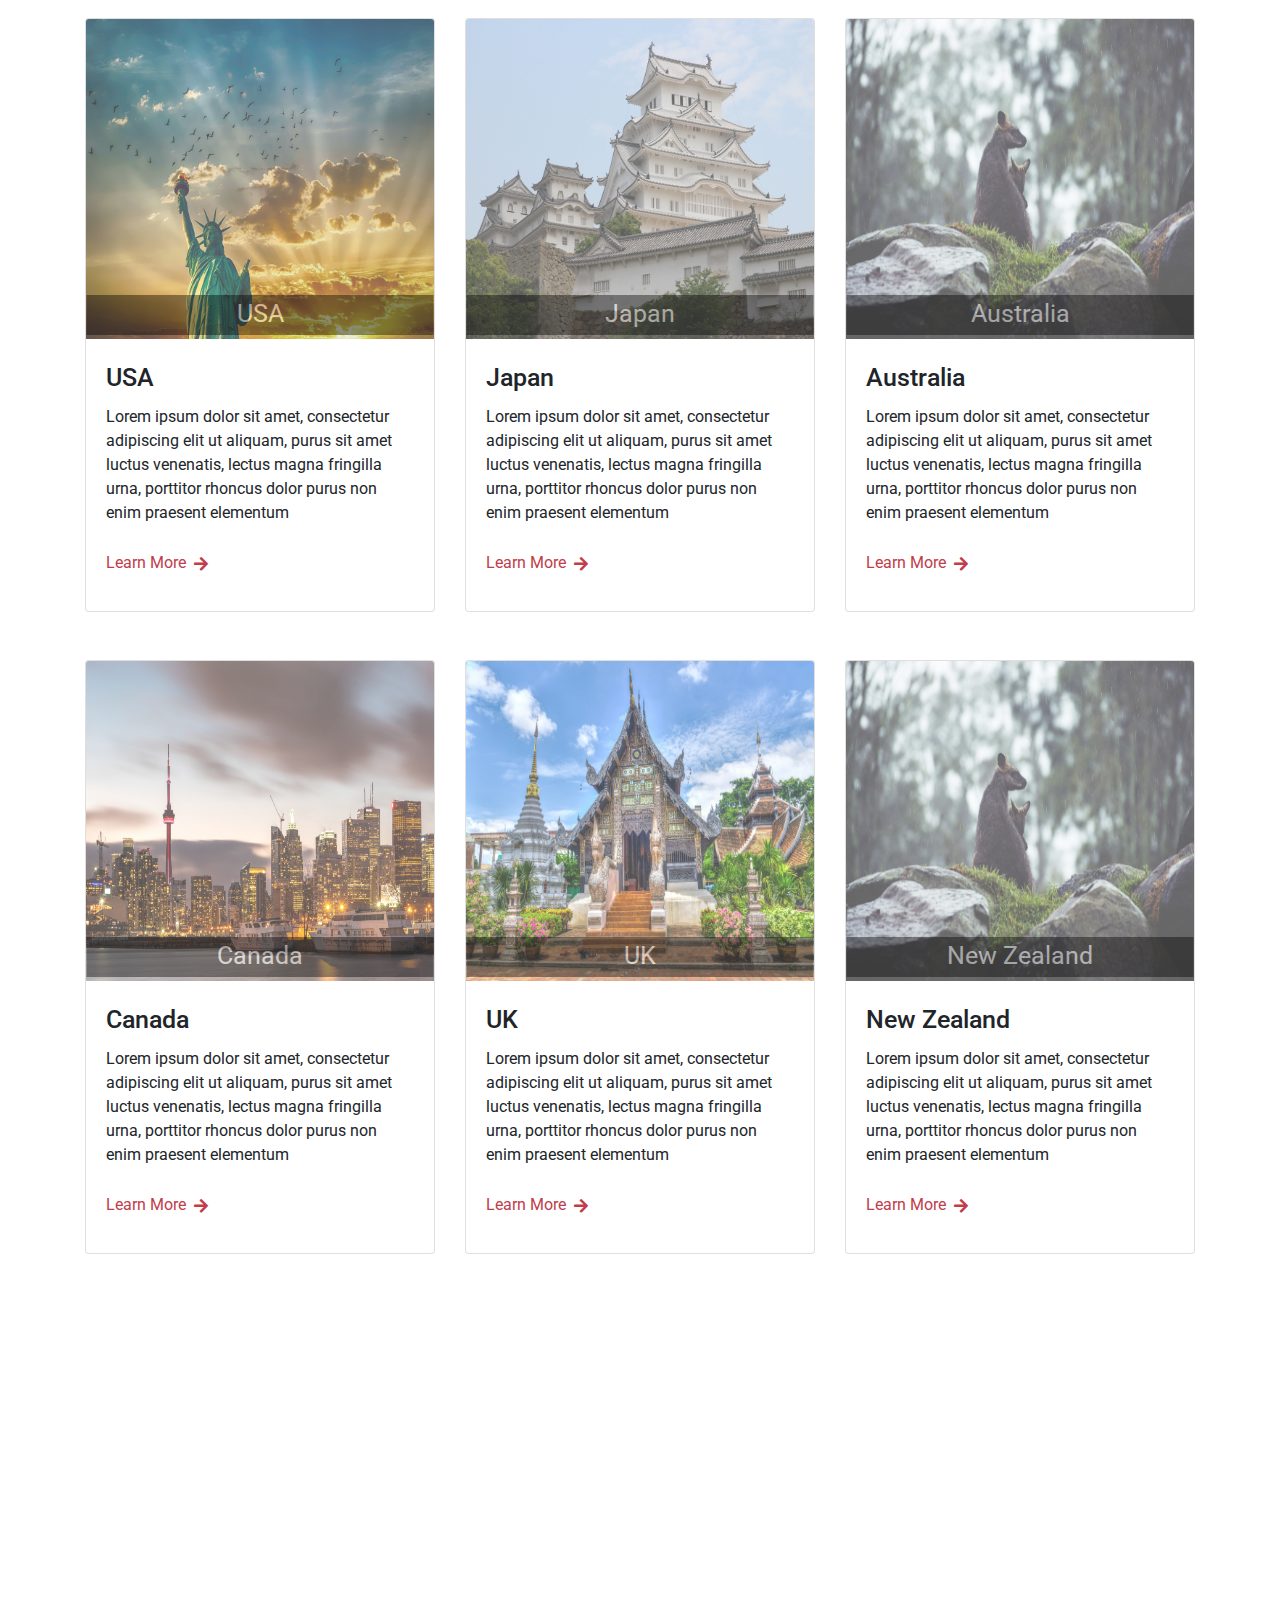
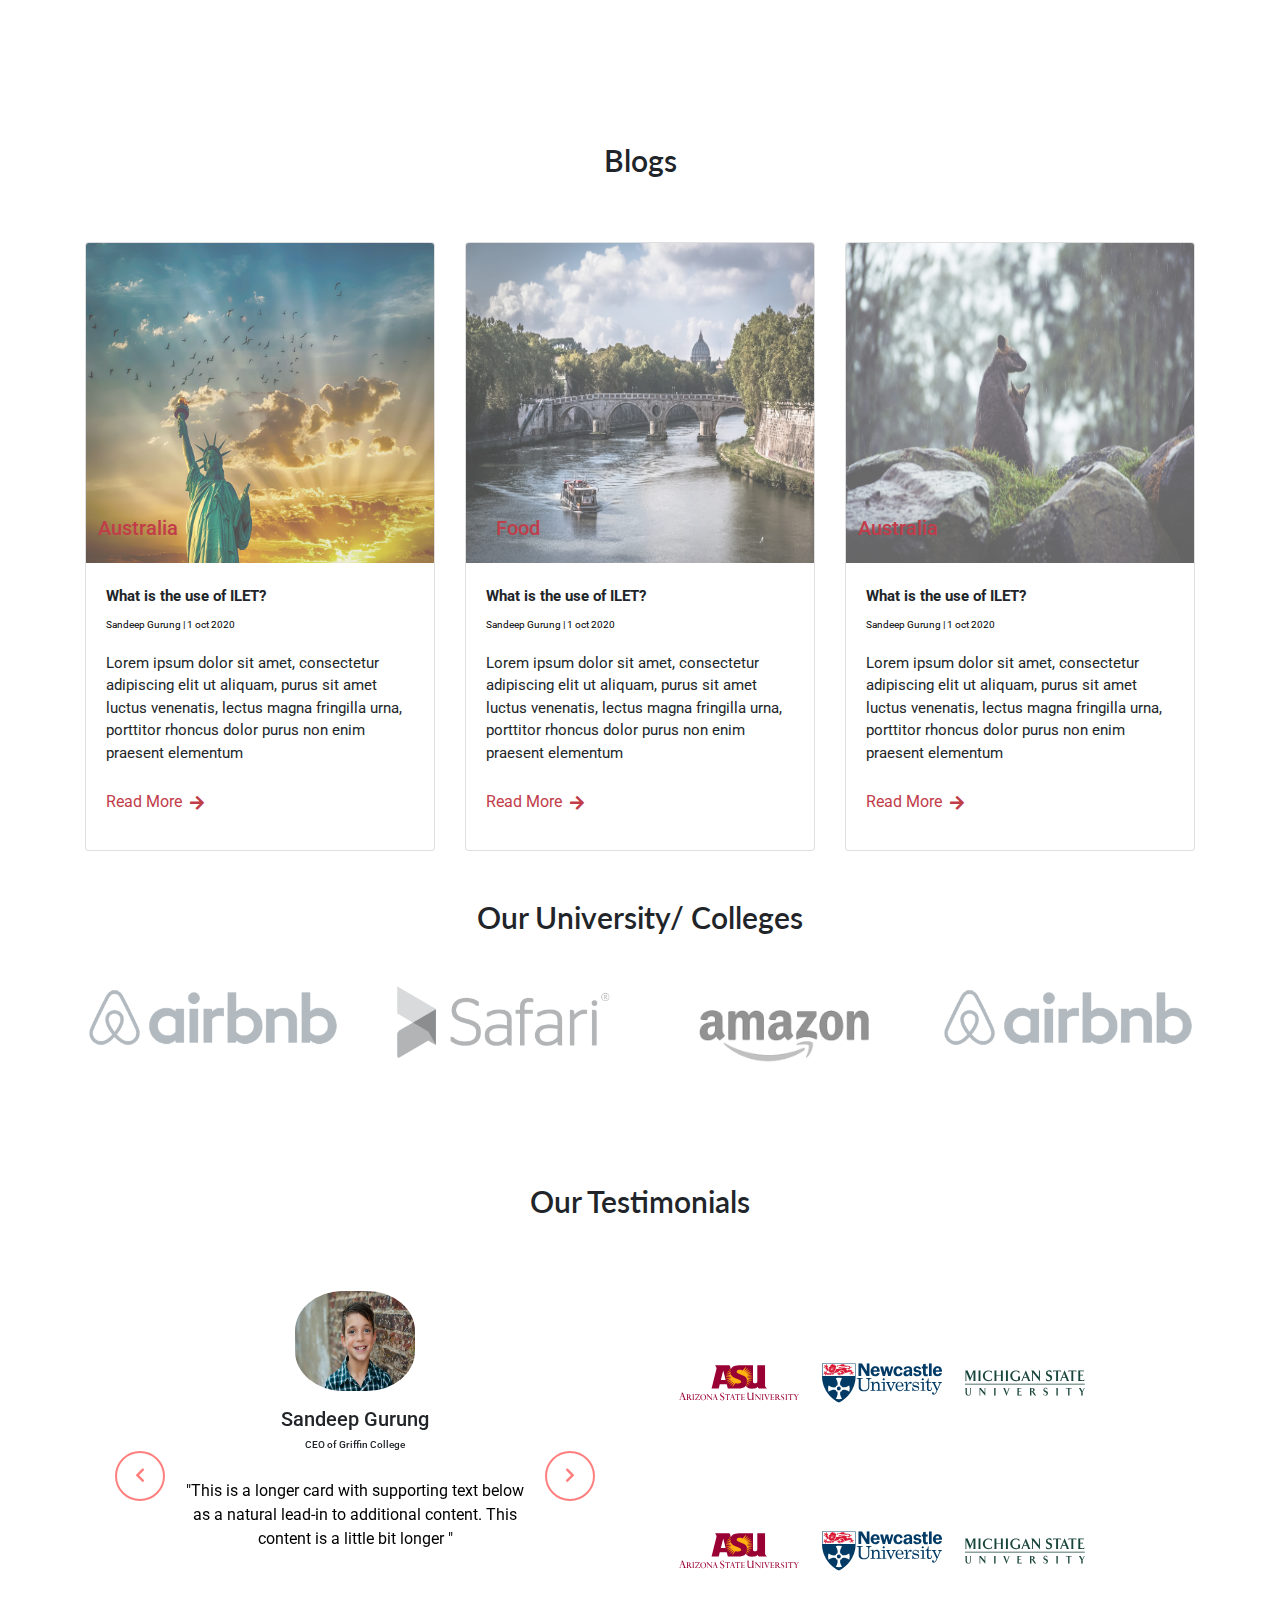
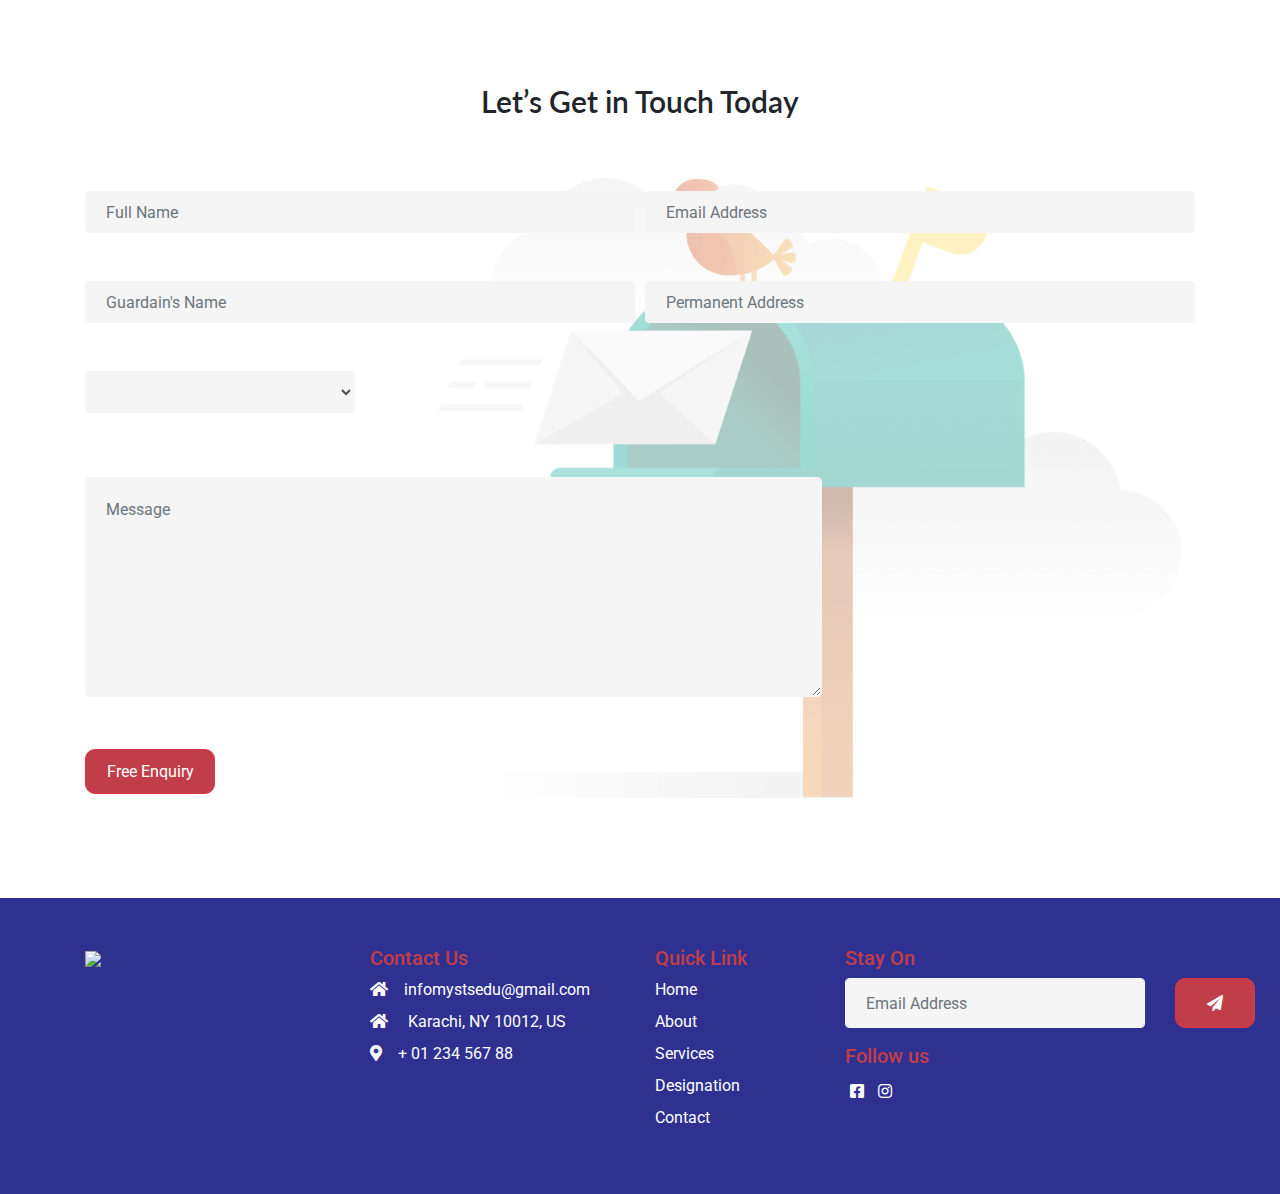
==== commit 7093c9b6: "done" ====
--- a/index.html
+++ b/index.html
@@ -10,7 +10,7 @@
   <link href="https://stackpath.bootstrapcdn.com/font-awesome/4.7.0/css/font-awesome.min.css" rel="stylesheet" integrity="sha384-wvfXpqpZZVQGK6TAh5PVlGOfQNHSoD2xbE+QkPxCAFlNEevoEH3Sl0sibVcOQVnN" crossorigin="anonymous">
   <link href="https://unpkg.com/aos@2.3.1/dist/aos.css" rel="stylesheet">
   <link rel="stylesheet" type="text/css" href="css/all.min.css">
-  <link rel="stylesheet" type="text/css" href="index.css">
+  <link rel="stylesheet" type="text/css" href="cssfolder/index.css">
 </head>
 <body>
   <header>
@@ -18,10 +18,10 @@
     <div class="header">
       <ul class="tophead list-unstyled pt-3">
         <li class="item active bg-muted">
-          <i class="fas fa-phone-alt mx-3"></i>+977-01-4246554
+          <i class="fas fa-phone-alt mx-3"></i><span class="head-top">+977-01-4246554</span>
         </li>
         <li class="item">
-          <i class="fas fa-envelope mx-3"></i>infomystsedu@gmail.com
+          <i class="fas fa-envelope mx-3"></i><span class="head-top">infomystsedu@gmail.com</span>
         </li>
       </ul>
       <div>
@@ -72,10 +72,10 @@
             <a class="nav-link mx-2" href="#">About Us</a>
           </li>
           <li class="nav-item">
-            <a class="nav-link mx-2" href="#">ContactUs</a>
+            <a class="nav-link mx-2" href="#">Contact Us</a>
           </li>
           <li class="nav-item">
-        <a href="signup.html" class="btn btn-danger ml-0 " role="button" >Free Enquiry</a>
+        <a href="signup.html" class="btn btn-danger ml-3 " role="button" >Free Enquiry</a>
         </li>
       </ul>
     </div>
--- a/cssfolder/index.css
+++ b/cssfolder/index.css
@@ -0,0 +1,318 @@
+@import url('https://fonts.googleapis.com/css2?family=Montserrat:wght@500&family=Roboto:ital,wght@1,500&display=swap');
+@import url('https://fonts.googleapis.com/css2?family=Lato:wght@700&display=swap');
+
+.header {
+box-shadow: border-box;
+position: relative;
+margin: 0;
+padding: 0;
+height: 40px;
+
+
+background-color: #2E3190;
+}
+.header li{
+    color:white;
+}
+.header a{
+    color:white;
+}
+.header{
+    display: flex;
+    justify-content:space-between;
+    align-items: center;
+    padding: 20px 190px;
+    height: 30px;
+    font-size: 12px;
+}
+.items{
+    display: inline block;
+}
+.tophead{
+    display: flex;
+}
+
+.help.btn, .btn{
+    background-color:#C13D4A; 
+    color: white;
+    border-radius: 10px 10px;
+    width: 130px;
+    height: 45px;
+    padding-top: 7px;
+}
+.images{
+    
+    width: 200px;
+    height: 200px;
+}
+
+.nav-link{
+    font-size: 18px;
+    font-weight: 600;
+}
+
+/* Services */
+.box{
+  background-color: #fff;
+  box-shadow: 0 0 0 0px #e2e9ed;
+  padding: 30px 10px;
+  position: relative;
+  z-index: 0;
+  transition: 0.2s all;
+}
+.box:hover{
+    z-index: 1;
+    box-shadow: 1px 2px 5px rgba(187, 41, 55, 0.534);
+    transform:scale(1.02);
+}
+.box .icons{
+    width:100px;
+    height: 60px;
+    
+
+}
+.box .icons .images{
+    height: 80px;
+    width: 80px;
+}
+.box .box_content{
+    margin: 10px 0;
+
+}
+.box .box_content .title{
+ padding:15px 0 10px 0;
+ font-weight: bold;
+}
+.box .box_content .post{
+    font-size: 14px;
+}
+.box .more{
+    display: inline-flex;
+    text-align: center;
+}
+.fa-arrow-right{
+    color:#C13D4A;
+    padding-top: 15px;
+}
+.text{
+    color:#C13D4A;
+    padding-top: 10px;
+}
+
+/* Contact Us */
+.contact-area  .contact-blog{
+    font-family: inherit;
+    font-size: 15px;
+    padding-top: 20px;
+    text-align: center;
+    width: 35em;
+}
+/* destination */
+.destination .card-img-top{
+    height: 320px;
+    opacity:0.7;
+}
+.destination .card-img-top:hover{
+    opacity: 1;
+}
+.centered {
+    position: absolute;
+    top: 50%;
+    left: 50%;
+    transform: translate(-50%, -50%);
+    background-color: black;
+    color: white;
+    opacity: 0.4;
+    width: 347px;
+    height: 40px;
+    text-align: center;
+    font-size: 25px;
+    
+    
+  }
+  .destination h2{
+      font-size: 25px;
+  }
+/* courses */
+.course{
+    background-color: #2E3190; 
+ 
+}
+.course h1{
+    color: white;
+}
+
+  
+  /* blogs */
+  .bottom-right {
+  position: absolute;
+  top: 47%;
+  left: 15%;
+  transform: translate(-50%, -50%);
+  text-align: left;
+  color: #C13D4A;
+  font-size: 20px;
+  font-weight: 500;
+    
+  }
+.blog .card-deck .card .card-body .card-text{
+    font-size: 15px;
+}
+.blog .card-deck .card .card-body .card-title{
+    font-size: 15px;
+    font-weight: bold;
+}
+.blog .card-deck .card .card-body .contents{
+    font-size: 10px;
+    color:black;
+    margin-top:5px;
+   
+}
+.blog .card-img-top{
+    height: 320px;
+    opacity: 0.7;
+}
+.blog .card-img-top:hover{
+    opacity: 1;
+
+}
+/* testomonial */
+.carousel-control-next , .carousel-control-prev{
+	border-radius: 50% 50%;
+	border: 2px solid black;
+    margin: 160px 30px;
+    padding: 0px;
+    height: 50px;
+    width: 50px;
+    border-color: red;
+
+}
+.fa-chevron-right {
+	color: red; 
+}
+.fa-chevron-left {
+	color: red;
+}
+.img-top {
+  border-radius: 40%;
+  height: 100px;
+  width: 120px;
+}
+.images-test{
+    
+    width: 120px;
+    height: 120px;
+}
+.title2{
+	font-size: 10px;
+	padding-top: 0;
+	margin-top: 0;
+}
+.text1{
+    padding: 20px 100px;
+    color: black;
+}
+
+
+/* unniversity */
+.uni{
+    width: 200px;
+    height: 200px;
+
+}
+/* help */
+ h1{
+	font-size: 30px;
+    font-weight: 600;
+    font-family: 'Lato', sans-serif;
+    
+}
+
+
+.images2 {
+	left: 200px;
+	top: -620px;
+	width: 700px;
+	height: 100px;
+	position: relative;
+	z-index: -1;
+}
+.imguid{
+    opacity: 0.8;
+}
+.form-control {
+	padding: 20px;
+	background-color: #F4F5F4;
+	border-color: #F4F5F4;
+}
+textarea.form-control {
+    height: 220px;
+}
+
+.myfooter{
+    background-color:#2E3190;
+    color: white;
+}
+ .myfooter  a{
+    color: white;
+    text-decoration: none;
+    
+}
+.myfooter .footer-topic{
+    color: #C13D4A;;
+}
+.myfooter .form-control{
+    min-width: 300px;
+    min-height: 50px;
+   
+    margin:0;
+}
+.myfooter .btn{
+    margin-right:5px;
+    height: 50px;
+    width: 80px;
+    background: #C13D4A;
+    border-radius: 10px 10px;
+    
+}
+.myfooter .fa-phone-alt{
+    margin-left: 0px;
+}
+
+.social-icons .icons{
+    list-style: none;
+    margin: 0;
+    padding: 0;
+}
+.myfooter .social-icons li{
+    display: inline-block;
+    margin: 0 5px;
+}
+
+/* heading */
+
+
+@media only screen and (max-width: 768px) {
+    .line{
+        display: none;
+    }
+  }
+  @media only screen and (max-width: 540px) {
+    .centered {
+        min-width: 505px;
+        
+      }
+  }
+
+  @media only screen and 
+  (max-width: 540px) {
+      .myfooter .btn{
+          margin-top: 10px;
+      }
+  }
+  @media only screen and 
+  (max-width: 576px) {
+      .tophead .head-top{
+          display: none;
+      }
+  }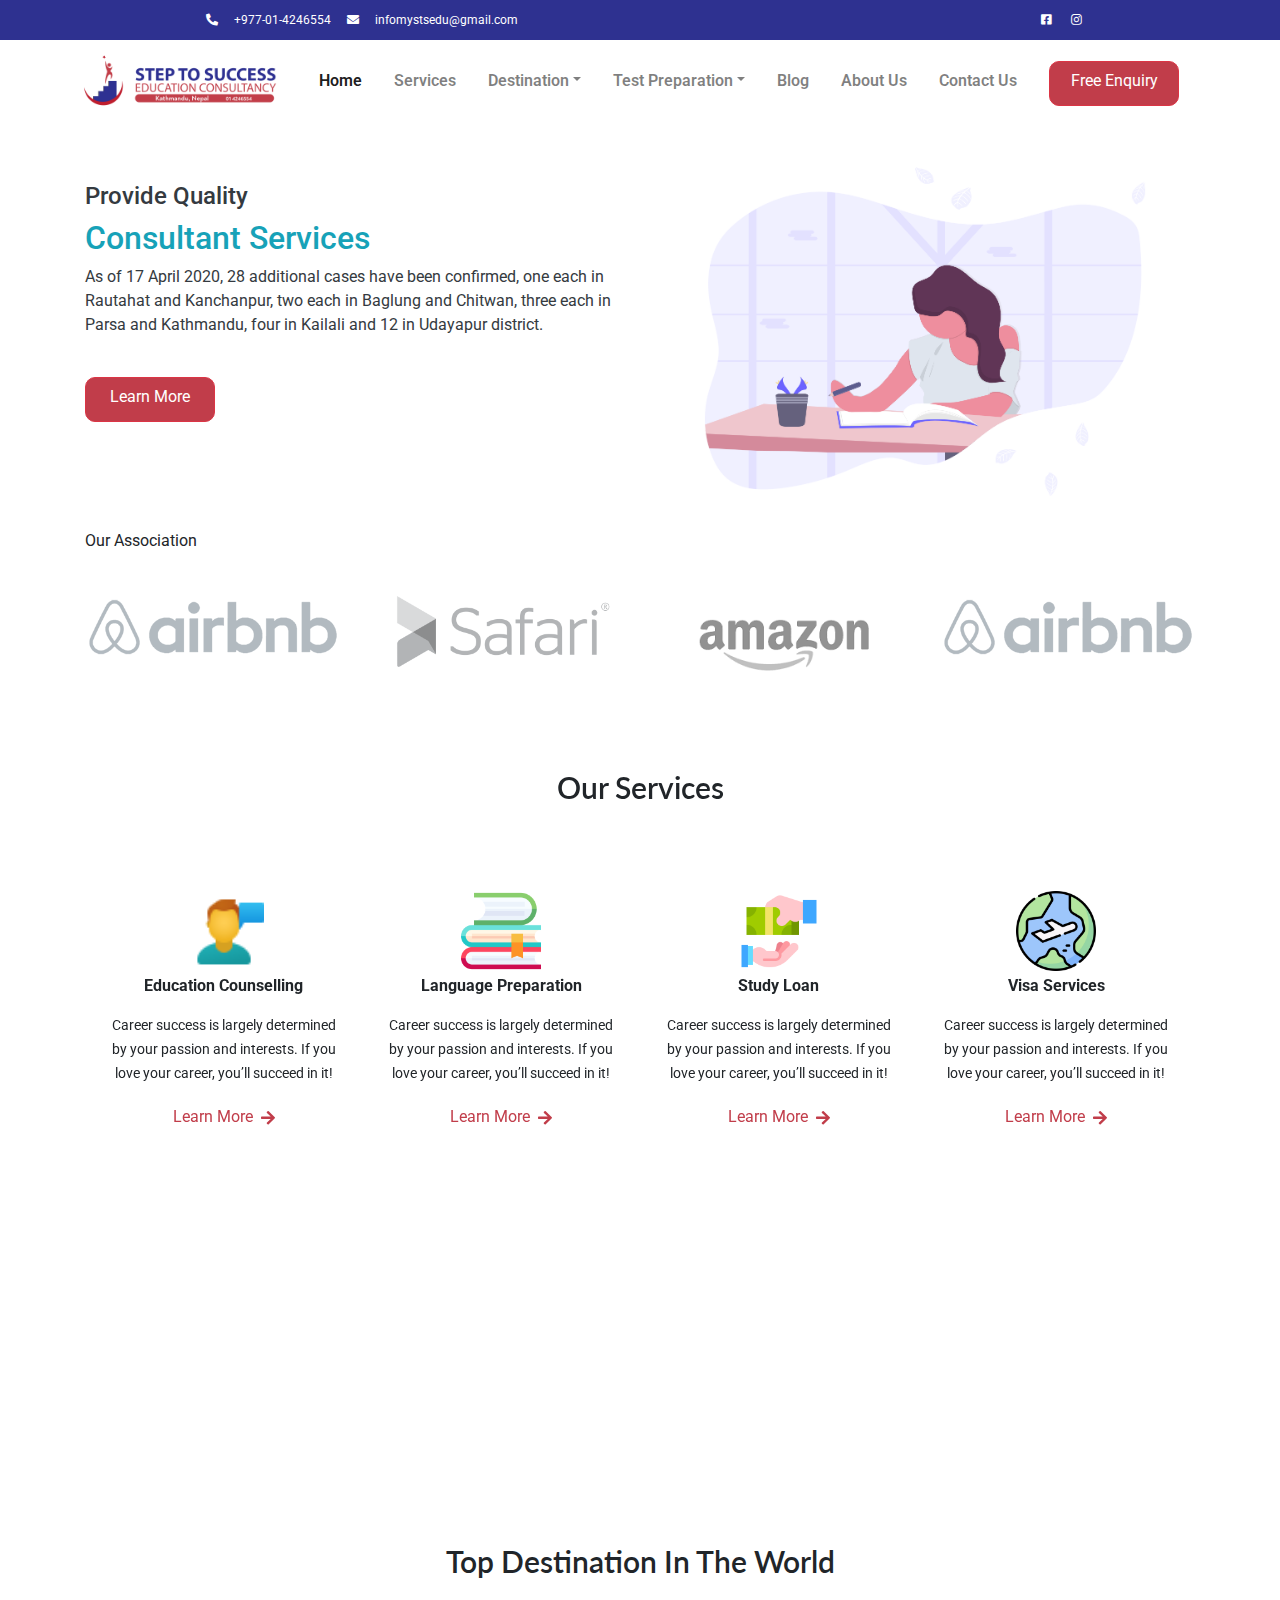
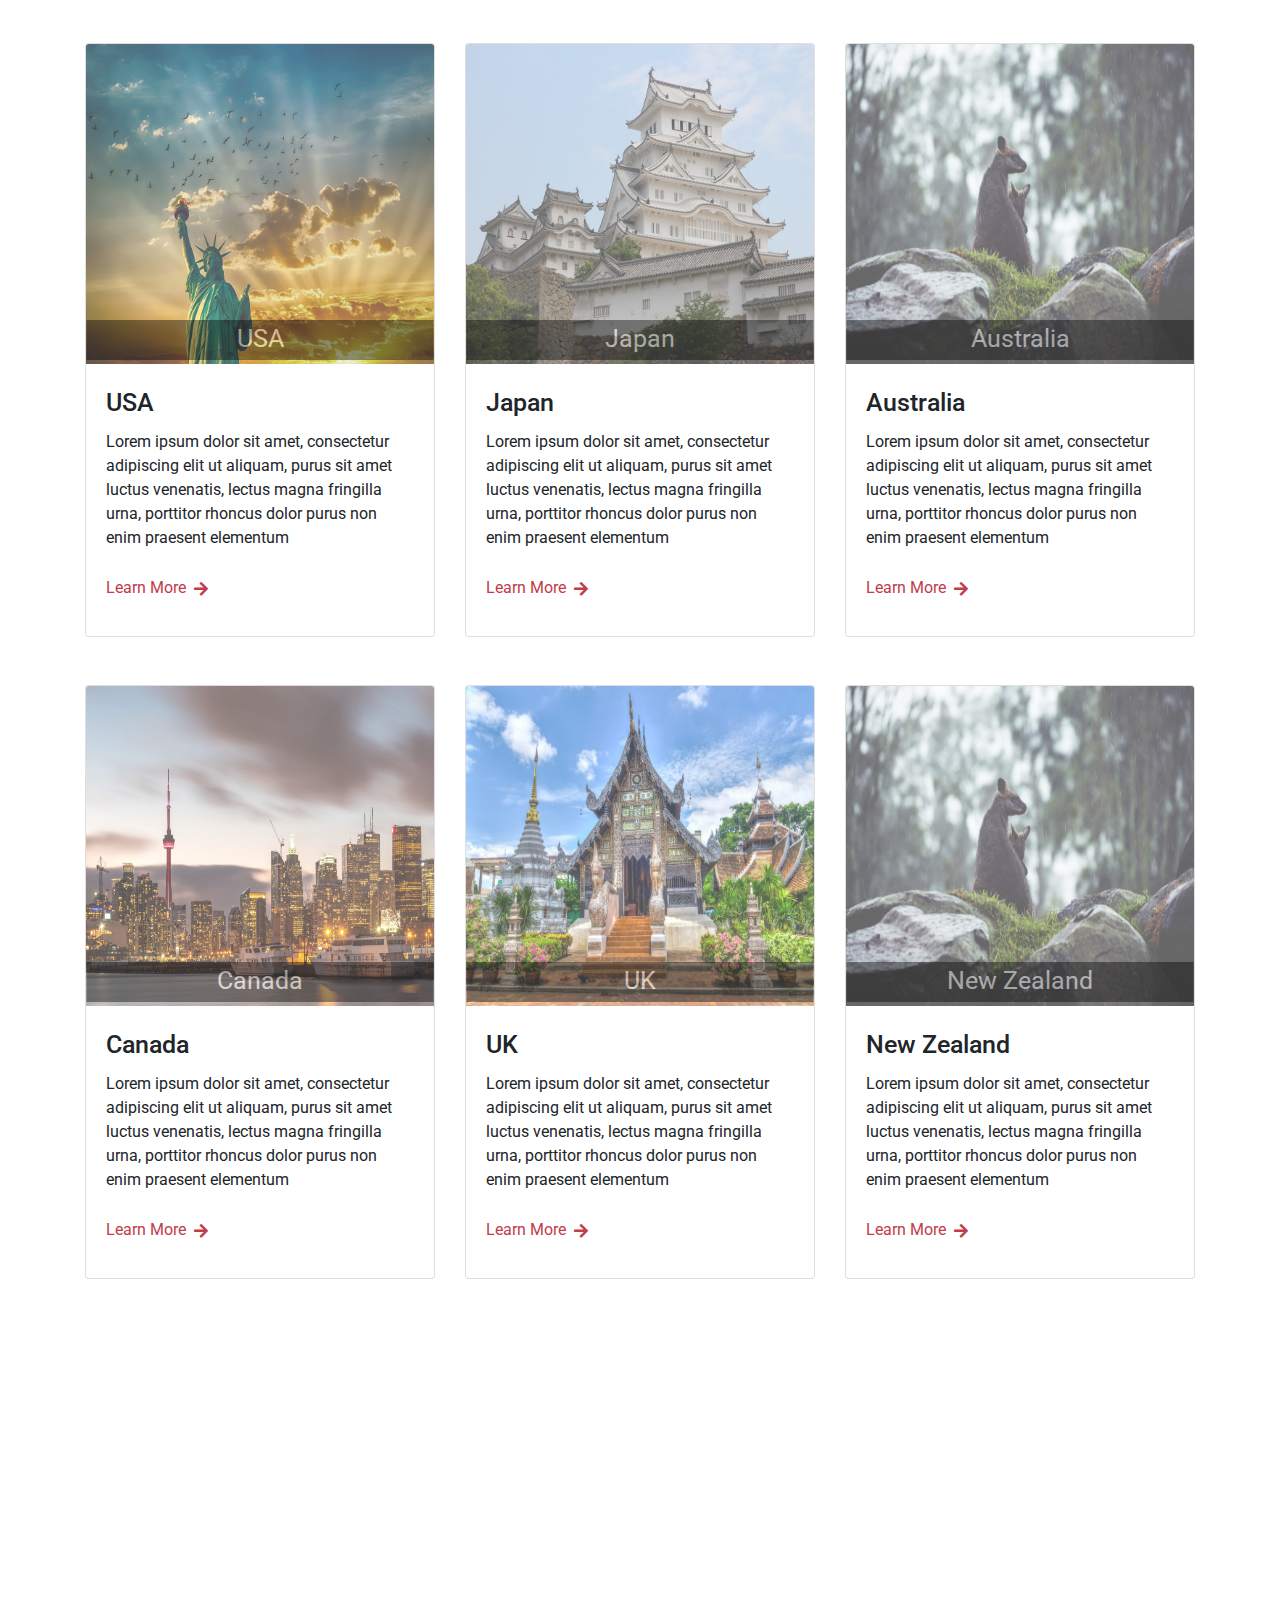
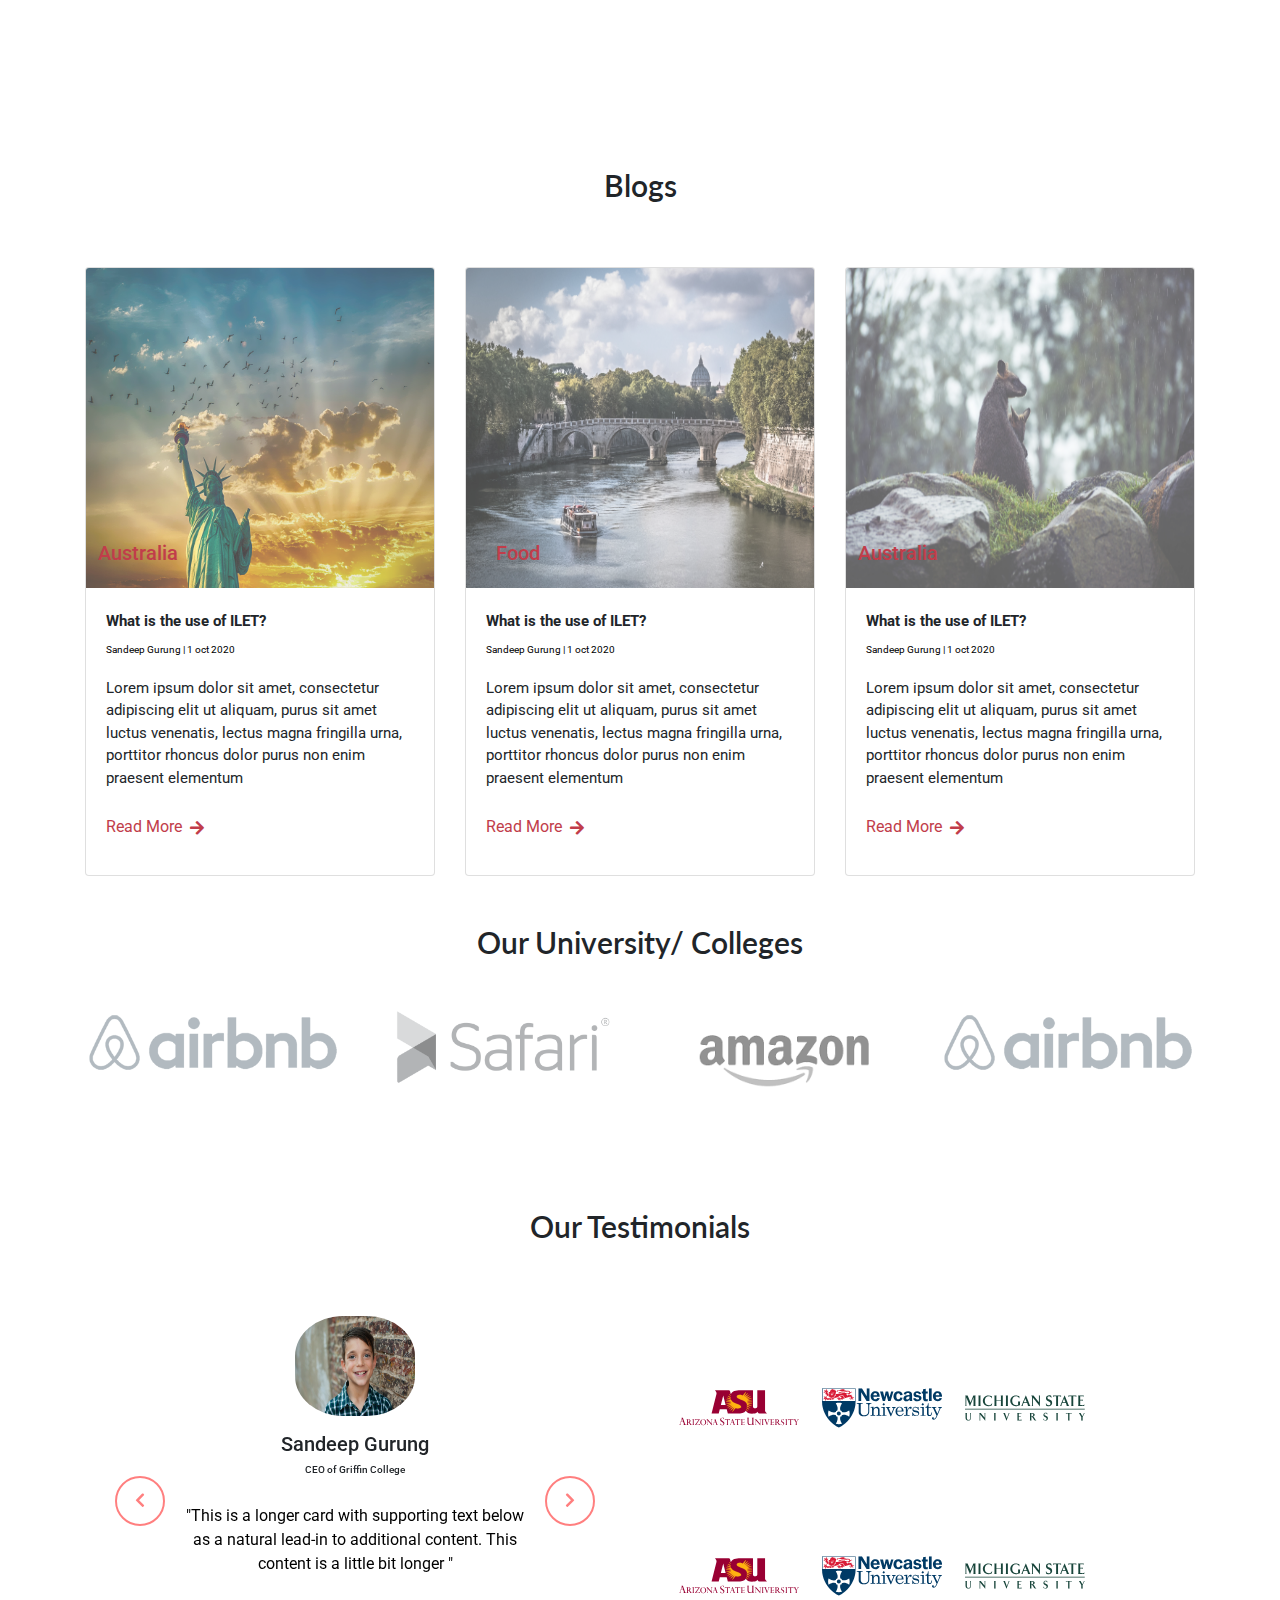
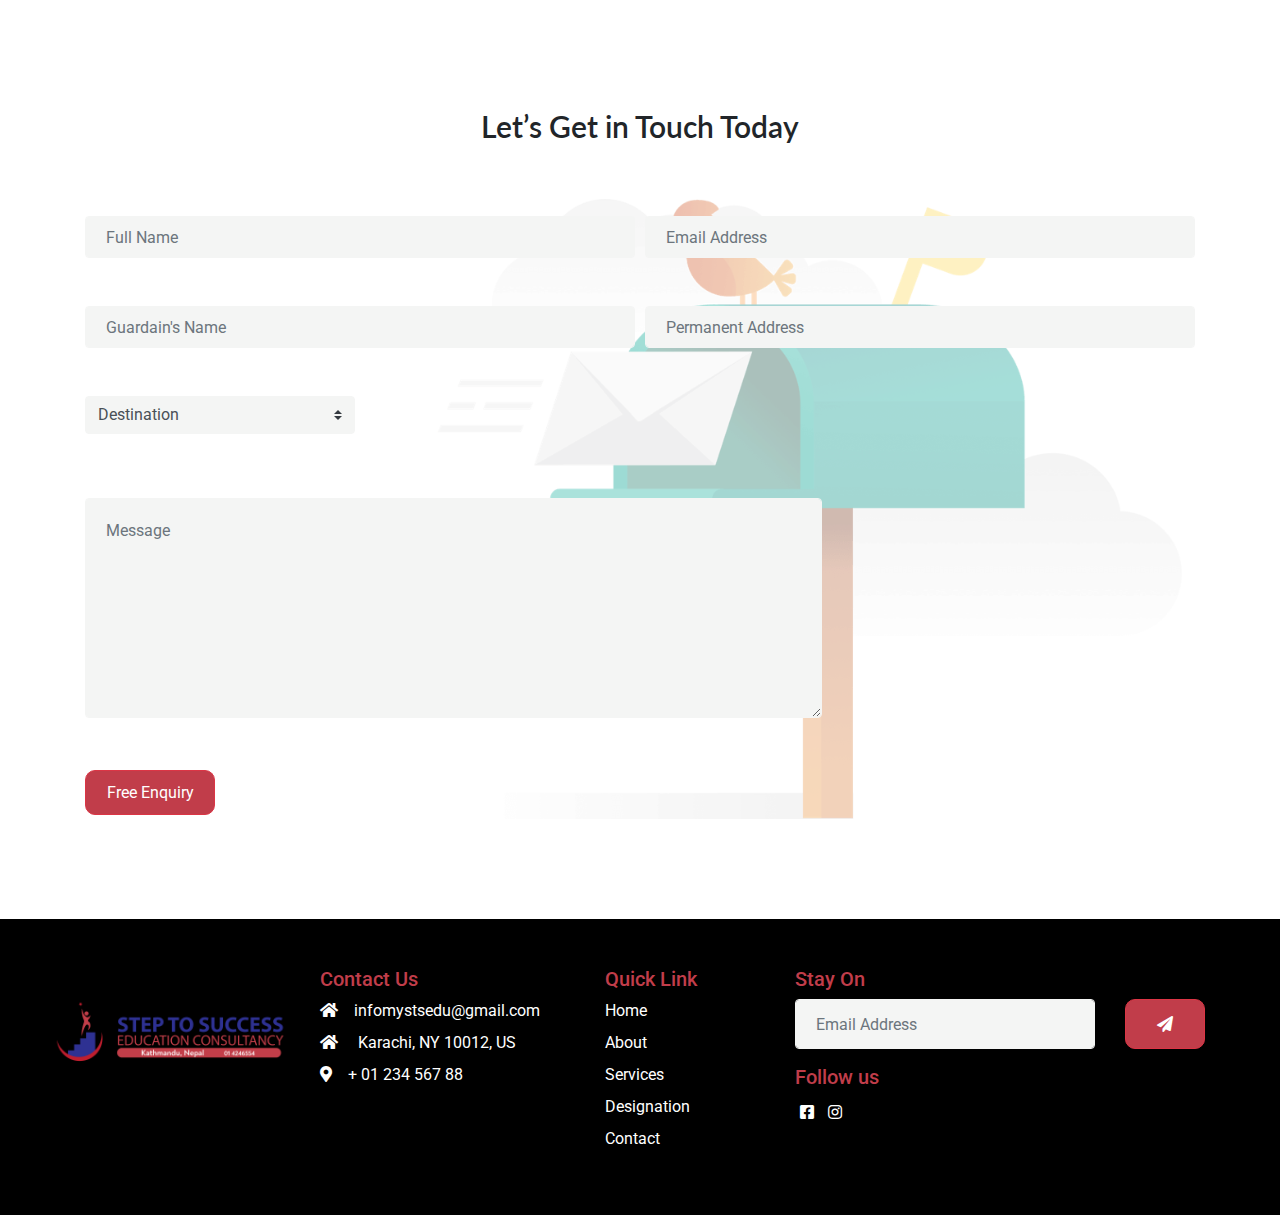
==== commit 8394e78e: "workcomming" ====
--- a/index.html
+++ b/index.html
@@ -33,7 +33,7 @@
   </header>
 <div class="container mt-0">
 <nav class="navbar navbar-expand-lg navbar-light  mt-0">
-    <a class="navbar-brand mt-0" href="#"><img src="#"></a>
+    <a class="navbar-brand mt-0" href="#"><img src="images/stsaddress.png"   height="60px" width="200px"></a>
     <button class="navbar-toggler" type="button" data-toggle="collapse" data-target="#navbarNav" aria-controls="navbarNav" aria-expanded="false" aria-label="Toggle navigation">
       <span class="navbar-toggler-icon"></span>
     </button>
@@ -43,12 +43,12 @@
           <a class="nav-link mx-2" href="#">Home </a>
         </li>
         <li class="nav-item">
-          <a class="nav-link mx-2" href="#">Services</a>
+          <a class="nav-link mx-2" href="/services.html">Services</a>
         </li>
         <li class="nav-item dropdown">
-          <a class="nav-link dropdown-toggle mx-2" data-toggle="dropdown" href="#" role="button" aria-haspopup="true" aria-expanded="false">Destination</a>
+          <a class="nav-link dropdown-toggle mx-2" data-toggle="dropdown" href="/destination.html" role="button" aria-haspopup="true" aria-expanded="false">Destination</a>
           <div class="dropdown-menu">
-            <a class="dropdown-item" href="#">Action</a>
+            <a class="dropdown-item" href="/destination.html">Action</a>
             <a class="dropdown-item" href="#">Another action</a>
             <a class="dropdown-item" href="#">Something else here</a>
             <div class="dropdown-divider"></div>
@@ -56,26 +56,26 @@
           </div>
         </li>
         <li class="nav-item dropdown">
-          <a class="nav-link dropdown-toggle mx-2" data-toggle="dropdown" href="#" role="button" aria-haspopup="true" aria-expanded="false">Test Preparation</a>
+          <a class="nav-link dropdown-toggle mx-2" data-toggle="dropdown" href="/language-test.html" role="button" aria-haspopup="true" aria-expanded="false">Test Preparation</a>
           <div class="dropdown-menu">
-            <a class="dropdown-item" href="#">Action</a>
+            <a class="dropdown-item" href="/language-test.html">Action</a>
             <a class="dropdown-item" href="#">Another action</a>
             <a class="dropdown-item" href="#">Something else here</a>
-            <div class="dropdown-divider"></div>
+            <div class="dropdown-divider"></div> 
             <a class="dropdown-item" href="#">Separated link</a>
           </div>
         </li>
         <li class="nav-item">
-            <a class="nav-link mx-2" href="#">Blog</a>
+            <a class="nav-link mx-2" href="/blog.html">Blog</a>
           </li>
           <li class="nav-item">
-            <a class="nav-link mx-2" href="#">About Us</a>
+            <a class="nav-link mx-2" href="/aboutus.html">About Us</a>
           </li>
           <li class="nav-item">
-            <a class="nav-link mx-2" href="#">Contact Us</a>
+            <a class="nav-link mx-2" href="/contactus.html">Contact Us</a>
           </li>
           <li class="nav-item">
-        <a href="signup.html" class="btn btn-danger ml-3 " role="button" >Free Enquiry</a>
+        <a href="#form" class="btn btn-danger ml-3 " role="button" >Free Enquiry</a>
         </li>
       </ul>
     </div>
@@ -430,7 +430,7 @@
 
 
 <!-- Help -->
-<div class="container">
+<div class="container" id="form">
 
   <div class="head text-center py-5">
   <h1>Let’s Get in Touch Today</h1>
@@ -461,13 +461,11 @@
     <div class="form-row">
       <div class="form-group col-md-3 py-3">
         <label for="destination" class="sr-only" >Destination </label>
-        <select id="inputState" class="form-control" >
-          <option selected>Destination...</option>
-          <option>Japan</option>
-          <option>USA</option>
-          <option>Canada</option>
-          <option>New Zealand</option>
-          <option>UK</option>
+        <select class="custom-select" > 
+          <option selected>Destination</option>
+          <option value="1">One</option>
+          <option value="2">Two</option>
+          <option value="3">Three</option>
         </select>
       </div>
       
@@ -492,10 +490,10 @@
 <footer class="myfooter py-5 ">
   <div class="container">
     <div class="row text-left">
-      <div class="col-md-3 col-sm-12">
-        <img src="#">
-    </div>
-      <div class="col-md-3 col-sm-6">
+      <div class=" footerimages col-lg-3 col-md-6 col-sm-12 pt-0">
+        <img src="images/Step-to-success-address.png" class="w-100">
+    </div>
+      <div class="col-lg-3 col-md-6 col-sm-6">
         <h5 class="footer-topic">Contact Us</h5>
         <ul class="list-unstyled">
           <li class="my-2"><i class="fas fa-home mr-3"></i>infomystsedu@gmail.com</li>
@@ -503,7 +501,7 @@
           <li class="my-2"><i class="fas fa-map-marker-alt mr-3"></i></i>+ 01 234 567 88</li>
         </ul>
     </div>
-    <div class="col-md-2 col-sm-6">
+    <div class="col-lg-2 col-md-6 col-sm-6">
       <h5 class="footer-topic">Quick Link</h5>
       <ul class="list-unstyled">
         <li class="my-2"><a href="#">Home</a></li>        
@@ -513,7 +511,7 @@
         <li class="my-2"> <a href="#">Contact</a></li>         
       </ul>
     </div>
-    <div class="col-md-4 col-sm-12 ">
+    <div class="col-lg-4 col-md-6 col-sm-12 ">
       <h5 class="footer-topic">Stay On</h5>
       <form>
         <div class="form-row justify-content-between">
--- a/cssfolder/index.css
+++ b/cssfolder/index.css
@@ -47,10 +47,17 @@
 }
 
 .nav-link{
-    font-size: 18px;
+    font-size: 16px;
     font-weight: 600;
 }
-
+.navbar-brand{
+    margin: -10px 0 0 -20px;
+}
+.nav-images{
+    margin: 0px;
+    padding: 0px;
+    height: 150px;
+}
 /* Services */
 .box{
   background-color: #fff;
@@ -248,9 +255,14 @@
 textarea.form-control {
     height: 220px;
 }
-
+.custom-select{
+    background-color:#F4F5F4;
+    border-color: #F4F5F4;
+    
+}
+/* forms */
 .myfooter{
-    background-color:#2E3190;
+    background-color:black;
     color: white;
 }
  .myfooter  a{
@@ -288,6 +300,9 @@
     display: inline-block;
     margin: 0 5px;
 }
+.footerimages{
+    margin: -60px 0 0 -50px;
+}
 
 /* heading */
 
@@ -305,7 +320,13 @@
   }
 
   @media only screen and 
-  (max-width: 540px) {
+  (max-width: 576px) {
+      .myfooter .btn{
+          margin-top: 10px;
+      }
+  }
+  @media only screen and 
+  (max-width: 768px) {
       .myfooter .btn{
           margin-top: 10px;
       }
@@ -315,4 +336,10 @@
       .tophead .head-top{
           display: none;
       }
-  }+  }
+  @media only screen and (max-width: 576px ){
+    .images2{
+        display: none;
+    }
+   }
+   